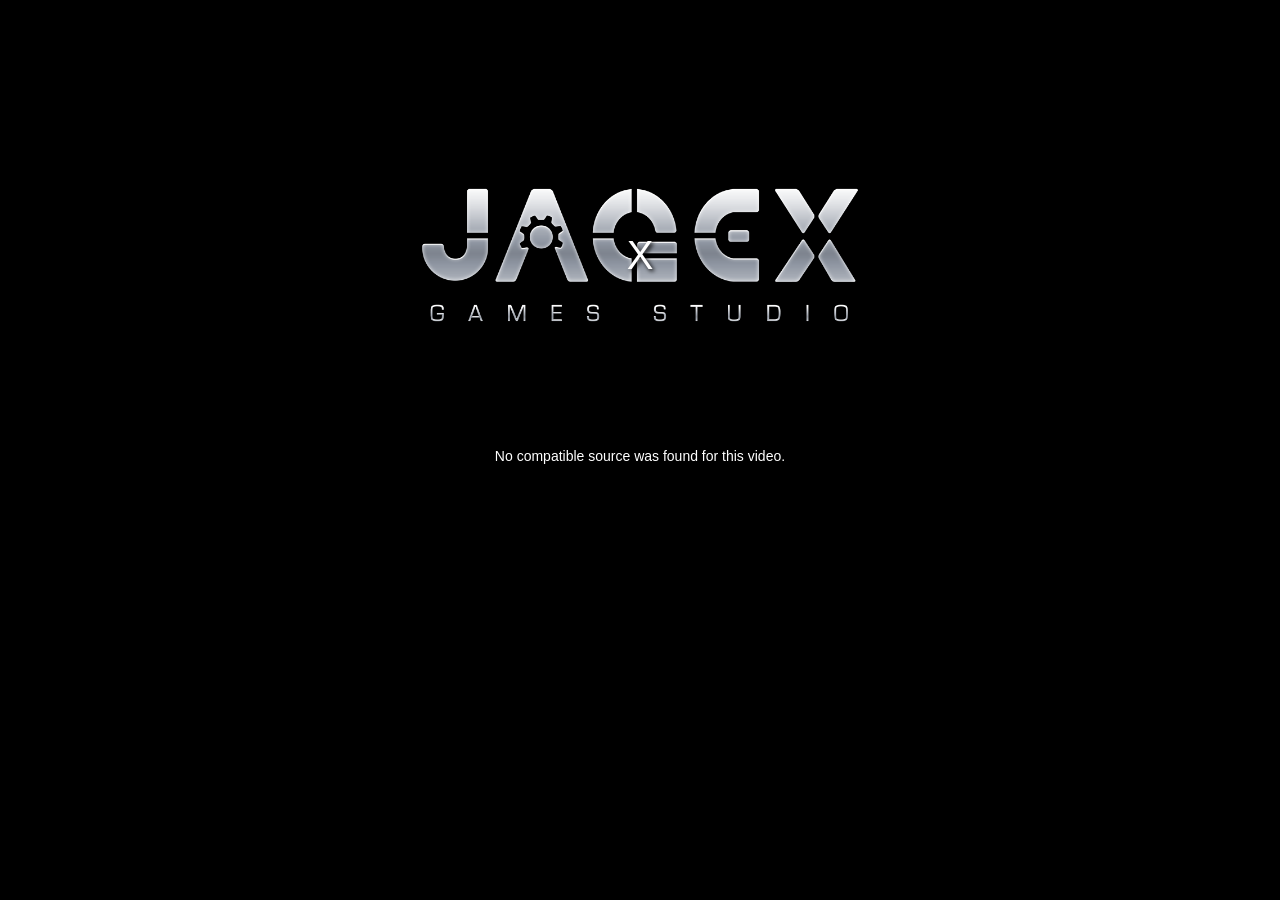
==== index.html @ eddcbbda "Initial commit" ====
<!DOCTYPE html>
<html>
<head>
  <title>Streaming Server | Jagex Ltd.</title>

  <style>
  #instructions { max-width: 780px; text-align: left; margin: 30px auto; }
  #instructions textarea { width: 100%; height: 100px; }
  
  /* Show the controls (hidden at the start by default) */
  .video-js .vjs-control-bar { 
    display: -webkit-box;
    display: -webkit-flex;
    display: -ms-flexbox;
    display: flex;
  }

  /* Make the demo a little prettier */
  body {
    margin-top: 20px;
    text-align: center; 
    color: #aaa;
    font-family: "Helvetica Neue", Helvetica, Arial, sans-serif;
    background: #000;
  }

  a, a:hover, a:visited { color: #76DAFF; }
  </style>

  <link href="video-js.css" rel="stylesheet" type="text/css">
  <link href="player.css" rel="stylesheet" type="text/css">
  <script src="video.js"></script>

  <script>
    videojs.options.flash.swf = "video-js.swf";
    function changeVideo(value){
	if(value == "recorded") { 
      		myPlayer.src = ({"type":"rtmp/mp4", "src":"rtmp://192.168.1.72/vod/test-1445083022.mp4"});
	}
	else {
		myPlayer.src = ({"type":"rtmp/flv", "src":"rtmp://192.168.1.72/exec/test"});
	}
    }
  </script>


</head>
<body>
<div id="instructions">
  <video id="myPlayer" class="video-js vjs-default-skin" 
	poster="jagex.png"
	controls preload="none" width="780" height="450"
        data-setup='{ "aspectRatio":"780:450" }'>
    	<!--<source src="rtmp://172.16.185.150/live/test" type='rtmp/flv' />-->
	<source src="rtmp://172.16.185.150/vod/test-1445083022.mp4" type='rtmp/mp4' />
    <p class="vjs-no-js">To view this video please enable JavaScript, and consider upgrading to a web browser that <a href="http://videojs.com/html5-video-support/" target="_blank">supports HTML5 video</a></p>
  </video>
</div>

<!-- <select onchange="changeVideo(this.value)">
  <option value="recorded">Recorded</option>
  <option value="live">Live</option>
</select> -->

</body>
</html>
---- video-js.css ----
.video-js .vjs-big-play-button:before, .video-js .vjs-control:before {
  position: absolute;
  top: 0;
  left: 0;
  width: 100%;
  height: 100%;
  text-align: center; }

@font-face {
  font-family: VideoJS;
  src: url('../font/1.3.0/VideoJS.eot?') format('eot'); }

@font-face {
  font-family: VideoJS;
  src: url([data-uri]) format('woff'), url([data-uri]) format('truetype');
  font-weight: normal;
  font-style: normal; }

.vjs-icon-play, .video-js .vjs-big-play-button, .video-js .vjs-play-control {
  font-family: VideoJS;
  font-weight: normal;
  font-style: normal; }
  .vjs-icon-play:before, .video-js .vjs-big-play-button:before, .video-js .vjs-play-control:before {
    content: '\f101'; }

.vjs-icon-play-circle {
  font-family: VideoJS;
  font-weight: normal;
  font-style: normal; }
  .vjs-icon-play-circle:before {
    content: '\f102'; }

.vjs-icon-pause, .video-js .vjs-play-control.vjs-playing {
  font-family: VideoJS;
  font-weight: normal;
  font-style: normal; }
  .vjs-icon-pause:before, .video-js .vjs-play-control.vjs-playing:before {
    content: '\f103'; }

.vjs-icon-volume-mute, .video-js .vjs-mute-control.vjs-vol-0, .video-js .vjs-volume-menu-button.vjs-vol-0 {
  font-family: VideoJS;
  font-weight: normal;
  font-style: normal; }
  .vjs-icon-volume-mute:before, .video-js .vjs-mute-control.vjs-vol-0:before, .video-js .vjs-volume-menu-button.vjs-vol-0:before {
    content: '\f104'; }

.vjs-icon-volume-low, .video-js .vjs-mute-control.vjs-vol-1, .video-js .vjs-volume-menu-button.vjs-vol-1 {
  font-family: VideoJS;
  font-weight: normal;
  font-style: normal; }
  .vjs-icon-volume-low:before, .video-js .vjs-mute-control.vjs-vol-1:before, .video-js .vjs-volume-menu-button.vjs-vol-1:before {
    content: '\f105'; }

.vjs-icon-volume-mid, .video-js .vjs-mute-control.vjs-vol-2, .video-js .vjs-volume-menu-button.vjs-vol-2 {
  font-family: VideoJS;
  font-weight: normal;
  font-style: normal; }
  .vjs-icon-volume-mid:before, .video-js .vjs-mute-control.vjs-vol-2:before, .video-js .vjs-volume-menu-button.vjs-vol-2:before {
    content: '\f106'; }

.vjs-icon-volume-high, .video-js .vjs-mute-control, .video-js .vjs-volume-menu-button {
  font-family: VideoJS;
  font-weight: normal;
  font-style: normal; }
  .vjs-icon-volume-high:before, .video-js .vjs-mute-control:before, .video-js .vjs-volume-menu-button:before {
    content: '\f107'; }

.vjs-icon-fullscreen-enter, .video-js .vjs-fullscreen-control {
  font-family: VideoJS;
  font-weight: normal;
  font-style: normal; }
  .vjs-icon-fullscreen-enter:before, .video-js .vjs-fullscreen-control:before {
    content: '\f108'; }

.vjs-icon-fullscreen-exit, .video-js.vjs-fullscreen .vjs-fullscreen-control {
  font-family: VideoJS;
  font-weight: normal;
  font-style: normal; }
  .vjs-icon-fullscreen-exit:before, .video-js.vjs-fullscreen .vjs-fullscreen-control:before {
    content: '\f109'; }

.vjs-icon-square {
  font-family: VideoJS;
  font-weight: normal;
  font-style: normal; }
  .vjs-icon-square:before {
    content: '\f10a'; }

.vjs-icon-spinner {
  font-family: VideoJS;
  font-weight: normal;
  font-style: normal; }
  .vjs-icon-spinner:before {
    content: '\f10b'; }

.vjs-icon-subtitles, .video-js .vjs-subtitles-button {
  font-family: VideoJS;
  font-weight: normal;
  font-style: normal; }
  .vjs-icon-subtitles:before, .video-js .vjs-subtitles-button:before {
    content: '\f10c'; }

.vjs-icon-captions, .video-js .vjs-captions-button {
  font-family: VideoJS;
  font-weight: normal;
  font-style: normal; }
  .vjs-icon-captions:before, .video-js .vjs-captions-button:before {
    content: '\f10d'; }

.vjs-icon-chapters, .video-js .vjs-chapters-button {
  font-family: VideoJS;
  font-weight: normal;
  font-style: normal; }
  .vjs-icon-chapters:before, .video-js .vjs-chapters-button:before {
    content: '\f10e'; }

.vjs-icon-share {
  font-family: VideoJS;
  font-weight: normal;
  font-style: normal; }
  .vjs-icon-share:before {
    content: '\f10f'; }

.vjs-icon-cog {
  font-family: VideoJS;
  font-weight: normal;
  font-style: normal; }
  .vjs-icon-cog:before {
    content: '\f110'; }

.vjs-icon-circle, .video-js .vjs-mouse-display, .video-js .vjs-play-progress, .video-js .vjs-volume-level {
  font-family: VideoJS;
  font-weight: normal;
  font-style: normal; }
  .vjs-icon-circle:before, .video-js .vjs-mouse-display:before, .video-js .vjs-play-progress:before, .video-js .vjs-volume-level:before {
    content: '\f111'; }

.vjs-icon-circle-outline {
  font-family: VideoJS;
  font-weight: normal;
  font-style: normal; }
  .vjs-icon-circle-outline:before {
    content: '\f112'; }

.vjs-icon-circle-inner-circle {
  font-family: VideoJS;
  font-weight: normal;
  font-style: normal; }
  .vjs-icon-circle-inner-circle:before {
    content: '\f113'; }

.vjs-icon-audio-description {
  font-family: VideoJS;
  font-weight: normal;
  font-style: normal; }
  .vjs-icon-audio-description:before {
    content: '\f114'; }

.video-js {
  /* display:inline-block would be closer to the video el's display:inline
   * but it results in flash reloading when going into fullscreen [#2205]
   */
  display: block;
  /* Make video.js videos align top when next to video elements */
  vertical-align: top;
  box-sizing: border-box;
  color: #fff;
  background-color: #000;
  position: relative;
  padding: 0;
  /* Start with 10px for base font size so other dimensions can be em based and
  easily calculable. */
  font-size: 10px;
  line-height: 1;
  /* Provide some basic defaults for fonts */
  font-weight: normal;
  font-style: normal;
  /* Avoiding helvetica: issue #376 */
  font-family: Arial, Helvetica, sans-serif;
  -webkit-user-select: none;
  -moz-user-select: none;
  -ms-user-select: none;
  user-select: none;
  /* Fix for Firefox 9 fullscreen (only if it is enabled). Not needed when
  checking fullScreenEnabled. */ }
  .video-js:-moz-full-screen {
    position: absolute; }
  .video-js:-webkit-full-screen {
    width: 100% !important;
    height: 100% !important; }

/* All elements inherit border-box sizing */
.video-js *, .video-js *:before, .video-js *:after {
  box-sizing: inherit; }

/* List style reset */
.video-js ul {
  font-family: inherit;
  font-size: inherit;
  line-height: inherit;
  list-style-position: outside;
  /* Important to specify each */
  margin-left: 0;
  margin-right: 0;
  margin-top: 0;
  margin-bottom: 0; }

/* Fill the width of the containing element and use padding to create the
   desired aspect ratio. Default to 16x9 unless another ratio is given. */
/* Not including a default AR in vjs-fluid because it would override
   the user set AR injected into the header. */
.video-js.vjs-fluid, .video-js.vjs-16-9, .video-js.vjs-4-3 {
  width: 100%;
  max-width: 100%;
  height: 0; }

.video-js.vjs-16-9 {
  padding-top: 56.25%; }

.video-js.vjs-4-3 {
  padding-top: 75%; }

.video-js.vjs-fill {
  width: 100%;
  height: 100%; }

/* Playback technology elements expand to the width/height of the containing div
<video> or <object> */
.video-js .vjs-tech {
  position: absolute;
  top: 0;
  left: 0;
  width: 100%;
  height: 100%; }

/* Fullscreen Styles */
body.vjs-full-window {
  padding: 0;
  margin: 0;
  height: 100%;
  /* Fix for IE6 full-window. http://www.cssplay.co.uk/layouts/fixed.html */
  overflow-y: auto; }

.vjs-full-window .video-js.vjs-fullscreen {
  position: fixed;
  overflow: hidden;
  z-index: 1000;
  left: 0;
  top: 0;
  bottom: 0;
  right: 0; }

.video-js.vjs-fullscreen {
  width: 100% !important;
  height: 100% !important;
  /* Undo any aspect ratio padding for fluid layouts */
  padding-top: 0 !important; }

.video-js.vjs-fullscreen.vjs-user-inactive {
  cursor: none; }

/* Hide disabled or unsupported controls. */
.vjs-hidden {
  display: none !important; }

.vjs-lock-showing {
  display: block !important;
  opacity: 1;
  visibility: visible; }

/*  In IE8 w/ no JavaScript (no HTML5 shim), the video tag doesn't register.
The .video-js classname on the video tag also isn't considered.
This optional paragraph inside the video tag can provide a message to users
about what's required to play video. */
.vjs-no-js {
  padding: 20px;
  color: #fff;
  background-color: #000;
  font-size: 18px;
  font-family: Arial, Helvetica, sans-serif;
  text-align: center;
  width: 300px;
  height: 150px;
  margin: 0px auto; }

.vjs-no-js a, .vjs-no-js a:visited {
  color: #66A8CC; }

.video-js .vjs-big-play-button {
  font-size: 3em;
  line-height: 1.5em;
  height: 1.5em;
  width: 3em;
  display: block;
  z-index: 2;
  position: absolute;
  top: 10px;
  left: 10px;
  padding: 0;
  cursor: pointer;
  opacity: 1;
  border: 0.06666em solid #fff;
  /* Need a slightly gray bg so it can be seen on black backgrounds */
  background-color: #2B333F;
  background-color: rgba(43, 51, 63, 0.7);
  -webkit-border-radius: 0.3em;
  -moz-border-radius: 0.3em;
  border-radius: 0.3em;
  -webkit-transition: all 0.4s;
  -moz-transition: all 0.4s;
  -o-transition: all 0.4s;
  transition: all 0.4s; }

.vjs-big-play-centered .vjs-big-play-button {
  top: 50%;
  left: 50%;
  margin-top: -0.75em;
  margin-left: -1.5em; }

.video-js:hover .vjs-big-play-button, .video-js .vjs-big-play-button:focus {
  outline: 0;
  border-color: #fff;
  background-color: #73859f;
  background-color: rgba(115, 133, 159, 0.5);
  -webkit-transition: all 0s;
  -moz-transition: all 0s;
  -o-transition: all 0s;
  transition: all 0s; }

.vjs-controls-disabled .vjs-big-play-button, .vjs-has-started .vjs-big-play-button, .vjs-using-native-controls .vjs-big-play-button, .vjs-error .vjs-big-play-button {
  display: none; }

.video-js button {
  background: none;
  border: none;
  color: inherit;
  display: inline-block;
  overflow: visible;
  font-size: inherit;
  line-height: inherit;
  text-transform: none;
  text-decoration: none;
  transition: none;
  -webkit-appearance: none;
  -moz-appearance: none;
  appearance: none; }

.vjs-menu-button {
  cursor: pointer; }

.vjs-menu .vjs-menu-content {
  display: block;
  padding: 0;
  margin: 0;
  overflow: auto; }

/* prevent menus from opening while scrubbing (FF, IE) */
.vjs-scrubbing .vjs-menu-button:hover .vjs-menu {
  display: none; }

.vjs-menu li {
  list-style: none;
  margin: 0;
  padding: 0.2em 0;
  line-height: 1.4em;
  font-size: 1.2em;
  text-align: center;
  text-transform: lowercase; }

.vjs-menu li:focus, .vjs-menu li:hover {
  outline: 0;
  background-color: #73859f;
  background-color: rgba(115, 133, 159, 0.5); }

.vjs-menu li.vjs-selected, .vjs-menu li.vjs-selected:focus, .vjs-menu li.vjs-selected:hover {
  background-color: #fff;
  color: #2B333F; }

.vjs-menu li.vjs-menu-title {
  text-align: center;
  text-transform: uppercase;
  font-size: 1em;
  line-height: 2em;
  padding: 0;
  margin: 0 0 0.3em 0;
  font-weight: bold;
  cursor: default; }

.vjs-menu-button-popup .vjs-menu {
  display: none;
  position: absolute;
  bottom: 0;
  width: 10em;
  left: -3em;
  /* (Width of vjs-menu - width of button) / 2 */
  height: 0em;
  margin-bottom: 1.5em;
  border-top-color: rgba(43, 51, 63, 0.7);
  /* Same as ul background */ }

/* Button Pop-up Menu */
.vjs-menu-button-popup .vjs-menu ul {
  background-color: #2B333F;
  background-color: rgba(43, 51, 63, 0.7);
  position: absolute;
  width: 100%;
  bottom: 1.5em;
  /* Same bottom as vjs-menu border-top */
  max-height: 15em; }

.vjs-menu-button-popup:hover .vjs-menu, .vjs-menu-button-popup .vjs-menu.vjs-lock-showing {
  display: block; }

.video-js .vjs-menu-button-inline {
  -webkit-transition: all 0.4s;
  -moz-transition: all 0.4s;
  -o-transition: all 0.4s;
  transition: all 0.4s;
  overflow: hidden; }

.video-js .vjs-menu-button-inline:before {
  width: 2.222222222em; }

.video-js .vjs-menu-button-inline:hover, .video-js .vjs-menu-button-inline:focus, .video-js .vjs-menu-button-inline.vjs-slider-active, .video-js.vjs-no-flex .vjs-menu-button-inline {
  width: 12em; }

.video-js .vjs-menu-button-inline.vjs-slider-active {
  -webkit-transition: none;
  -moz-transition: none;
  -o-transition: none;
  transition: none; }

.vjs-menu-button-inline .vjs-menu {
  opacity: 0;
  height: 100%;
  width: auto;
  position: absolute;
  left: 2.2222222em;
  top: 0;
  padding: 0;
  margin: 0;
  -webkit-transition: all 0.4s;
  -moz-transition: all 0.4s;
  -o-transition: all 0.4s;
  transition: all 0.4s; }

.vjs-menu-button-inline:hover .vjs-menu, .vjs-menu-button-inline:focus .vjs-menu, .vjs-menu-button-inline.vjs-slider-active .vjs-menu {
  display: block;
  opacity: 1; }

.vjs-no-flex .vjs-menu-button-inline .vjs-menu {
  display: block;
  opacity: 1;
  position: relative;
  width: auto; }

.vjs-no-flex .vjs-menu-button-inline:hover .vjs-menu, .vjs-no-flex .vjs-menu-button-inline:focus .vjs-menu, .vjs-no-flex .vjs-menu-button-inline.vjs-slider-active .vjs-menu {
  width: auto; }

.vjs-menu-button-inline .vjs-menu-content {
  width: auto;
  height: 100%;
  margin: 0;
  overflow: hidden; }

.video-js .vjs-control-bar {
  display: none;
  width: 100%;
  position: absolute;
  bottom: 0;
  left: 0;
  right: 0;
  height: 3em;
  background-color: #2B333F;
  background-color: rgba(43, 51, 63, 0.7); }

.vjs-has-started .vjs-control-bar {
  display: -webkit-box;
  display: -webkit-flex;
  display: -ms-flexbox;
  display: flex;
  visibility: visible;
  opacity: 1;
  -webkit-transition: visibility 0.1s, opacity 0.1s;
  -moz-transition: visibility 0.1s, opacity 0.1s;
  -o-transition: visibility 0.1s, opacity 0.1s;
  transition: visibility 0.1s, opacity 0.1s; }

.vjs-has-started.vjs-user-inactive.vjs-playing .vjs-control-bar {
  visibility: hidden;
  opacity: 0;
  -webkit-transition: visibility 1s, opacity 1s;
  -moz-transition: visibility 1s, opacity 1s;
  -o-transition: visibility 1s, opacity 1s;
  transition: visibility 1s, opacity 1s; }

.vjs-controls-disabled .vjs-control-bar, .vjs-using-native-controls .vjs-control-bar, .vjs-error .vjs-control-bar {
  /* !important is ok in this context. */
  display: none !important; }

.vjs-audio.vjs-has-started.vjs-user-inactive.vjs-playing .vjs-control-bar {
  opacity: 1;
  visibility: visible; }

/* IE8 is flakey with fonts, and you have to change the actual content to force
fonts to show/hide properly.
- "\9" IE8 hack didn't work for this
- Found in XP IE8 from http://modern.ie. Does not show up in "IE8 mode" in IE9
*/
@media \0screen {
  .vjs-user-inactive.vjs-playing .vjs-control-bar :before {
    content: ""; } }

/* IE 8 + 9 Support */
.vjs-has-started.vjs-no-flex .vjs-control-bar {
  display: table; }

.video-js .vjs-control {
  outline: none;
  position: relative;
  text-align: center;
  margin: 0;
  padding: 0;
  height: 100%;
  width: 4em;
  -webkit-box-flex: none;
  -moz-box-flex: none;
  -webkit-flex: none;
  -ms-flex: none;
  flex: none; }
  .video-js .vjs-control:before {
    font-size: 1.8em;
    line-height: 1.67; }

/* Replacement for focus outline */
.video-js .vjs-control:focus:before, .video-js .vjs-control:hover:before, .video-js .vjs-control:focus {
  text-shadow: 0em 0em 1em white; }

/* Hide control text visually, but have it available for screenreaders */
.video-js .vjs-control-text {
  border: 0;
  clip: rect(0 0 0 0);
  height: 1px;
  margin: -1px;
  overflow: hidden;
  padding: 0;
  position: absolute;
  width: 1px; }

/* IE 8 + 9 Support */
.vjs-no-flex .vjs-control {
  display: table-cell;
  vertical-align: middle; }

.video-js .vjs-custom-control-spacer {
  display: none; }

/**
 * Let's talk pixel math!
 * Start with a base font size of 10px (assuming that hasn't changed)
 * No Hover:
 * - Progress holder is 3px
 * - Progress handle is 9px
 * - Progress handle is pulled up 3px to center it.
 *
 * Hover:
 * - Progress holder becomes 5px
 * - Progress handle becomes 15px
 * - Progress handle is pulled up 5px to center it
 */
.video-js .vjs-progress-control {
  -webkit-box-flex: auto;
  -moz-box-flex: auto;
  -webkit-flex: auto;
  -ms-flex: auto;
  flex: auto;
  display: -webkit-box;
  display: -webkit-flex;
  display: -ms-flexbox;
  display: flex;
  -webkit-box-align: center;
  -webkit-align-items: center;
  -ms-flex-align: center;
  align-items: center; }

.vjs-live .vjs-progress-control {
  display: none; }

/* Box containing play and load progresses. Also acts as seek scrubber. */
.video-js .vjs-progress-holder {
  -webkit-box-flex: auto;
  -moz-box-flex: auto;
  -webkit-flex: auto;
  -ms-flex: auto;
  flex: auto;
  -webkit-transition: all 0.2s;
  -moz-transition: all 0.2s;
  -o-transition: all 0.2s;
  transition: all 0.2s;
  height: 0.3em; }

/* We need an increased hit area on hover */
.video-js .vjs-progress-control:hover .vjs-progress-holder {
  font-size: 1.6666666667em; }

/* Also show the current time tooltip */
.video-js .vjs-progress-control:hover .vjs-mouse-display:after, .video-js .vjs-progress-control:hover .vjs-play-progress:after {
  display: block;
  /* If we let the font size grow as much as everything else, the current time tooltip ends up
     ginormous. If you'd like to enable the current time tooltip all the time, this should be disabled
     to avoid a weird hitch when you roll off the hover. */
  font-size: 0.6em; }

/* Progress Bars */
.video-js .vjs-progress-holder .vjs-play-progress, .video-js .vjs-progress-holder .vjs-load-progress, .video-js .vjs-progress-holder .vjs-load-progress div {
  position: absolute;
  display: block;
  height: 0.3em;
  margin: 0;
  padding: 0;
  /* updated by javascript during playback */
  width: 0;
  /* Needed for IE6 */
  left: 0;
  top: 0; }

.video-js .vjs-mouse-display:before {
  display: none; }

.video-js .vjs-play-progress {
  background-color: #fff; }
  .video-js .vjs-play-progress:before {
    position: absolute;
    top: -0.3333333333em;
    right: -0.5em;
    font-size: 0.9em; }

.video-js .vjs-mouse-display:after, .video-js .vjs-play-progress:after {
  /* By default this is hidden and only shown when hovering over the progress control */
  display: none;
  position: absolute;
  top: -2.4em;
  right: -1.5em;
  font-size: 0.9em;
  color: #000;
  content: attr(data-current-time);
  padding: 0.2em 0.5em;
  background-color: #fff;
  background-color: rgba(255, 255, 255, 0.8);
  -webkit-border-radius: 0.3em;
  -moz-border-radius: 0.3em;
  border-radius: 0.3em; }

.video-js .vjs-play-progress:before, .video-js .vjs-play-progress:after {
  z-index: 1; }

.video-js .vjs-load-progress {
  /* For IE8 we'll lighten the color */
  background: ligthen(#73859f, 25%);
  /* Otherwise we'll rely on stacked opacities */
  background: rgba(115, 133, 159, 0.5); }

/* there are child elements of the load progress bar that represent the
specific time ranges that have been buffered */
.video-js .vjs-load-progress div {
  /* For IE8 we'll lighten the color */
  background: ligthen(#73859f, 50%);
  /* Otherwise we'll rely on stacked opacities */
  background: rgba(115, 133, 159, 0.75); }

.video-js.vjs-no-flex .vjs-progress-control {
  width: auto; }

.video-js .vjs-progress-control .vjs-mouse-display {
  display: none;
  position: absolute;
  width: 1px;
  height: 100%;
  background-color: #000;
  z-index: 1; }

.vjs-no-flex .vjs-progress-control .vjs-mouse-display {
  z-index: 0; }

.video-js .vjs-progress-control:hover .vjs-mouse-display {
  display: block; }

.video-js.vjs-user-inactive .vjs-progress-control .vjs-mouse-display, .video-js.vjs-user-inactive .vjs-progress-control .vjs-mouse-display:after {
  visibility: hidden;
  opacity: 0;
  -webkit-transition: visibility 1s, opacity 1s;
  -moz-transition: visibility 1s, opacity 1s;
  -o-transition: visibility 1s, opacity 1s;
  transition: visibility 1s, opacity 1s; }

.video-js.vjs-user-inactive.vjs-no-flex .vjs-progress-control .vjs-mouse-display, .video-js.vjs-user-inactive.vjs-no-flex .vjs-progress-control .vjs-mouse-display:after {
  display: none; }

.video-js .vjs-progress-control .vjs-mouse-display:after {
  color: #fff;
  background-color: #000;
  background-color: rgba(0, 0, 0, 0.8); }

.video-js .vjs-slider {
  outline: 0;
  position: relative;
  cursor: pointer;
  padding: 0;
  margin: 0 0.45em 0 0.45em;
  background-color: #73859f;
  background-color: rgba(115, 133, 159, 0.5); }

.video-js .vjs-slider:focus {
  text-shadow: 0em 0em 1em white;
  -webkit-box-shadow: 0 0 1em #fff;
  -moz-box-shadow: 0 0 1em #fff;
  box-shadow: 0 0 1em #fff; }

.video-js .vjs-mute-control, .video-js .vjs-volume-menu-button {
  cursor: pointer;
  -webkit-box-flex: none;
  -moz-box-flex: none;
  -webkit-flex: none;
  -ms-flex: none;
  flex: none; }

.video-js .vjs-volume-control {
  width: 5em;
  -webkit-box-flex: none;
  -moz-box-flex: none;
  -webkit-flex: none;
  -ms-flex: none;
  flex: none;
  display: -webkit-box;
  display: -webkit-flex;
  display: -ms-flexbox;
  display: flex;
  -webkit-box-align: center;
  -webkit-align-items: center;
  -ms-flex-align: center;
  align-items: center; }

.video-js .vjs-volume-bar {
  margin: 1.35em; }

.vjs-volume-bar.vjs-slider-horizontal {
  width: 5em;
  height: 0.3em; }

.vjs-volume-bar.vjs-slider-vertical {
  width: 0.3em;
  height: 5em; }

.video-js .vjs-volume-level {
  position: absolute;
  bottom: 0;
  left: 0;
  background-color: #fff; }
  .video-js .vjs-volume-level:before {
    position: absolute;
    font-size: 0.9em; }

.vjs-slider-vertical .vjs-volume-level {
  width: 0.3em; }
  .vjs-slider-vertical .vjs-volume-level:before {
    top: -0.5em;
    left: -0.3em; }

.vjs-slider-horizontal .vjs-volume-level {
  height: 0.3em; }
  .vjs-slider-horizontal .vjs-volume-level:before {
    top: -0.3em;
    right: -0.5em; }

/* Assumes volume starts at 1.0. */
.vjs-volume-bar.vjs-slider-vertical .vjs-volume-level {
  height: 100%; }

.vjs-volume-bar.vjs-slider-horizontal .vjs-volume-level {
  width: 100%; }

/* The volume menu button is like menu buttons (captions/subtitles) but works
a little differently. It needs to be possible to tab to the volume slider
without hitting space bar on the menu button. To do this we're not using
display:none to hide the slider menu by default, and instead setting the
width and height to zero. */
.vjs-menu-button-popup.vjs-volume-menu-button .vjs-menu {
  display: block;
  width: 0;
  height: 0;
  border-top-color: transparent; }

.vjs-menu-button-popup.vjs-volume-menu-button-vertical .vjs-menu {
  left: 0.5em; }

.vjs-menu-button-popup.vjs-volume-menu-button-horizontal .vjs-menu {
  left: -2em; }

.vjs-menu-button-popup.vjs-volume-menu-button .vjs-menu-content {
  height: 0;
  width: 0;
  overflow-x: hidden;
  overflow-y: hidden; }

.vjs-volume-menu-button-vertical:hover .vjs-menu-content, .vjs-volume-menu-button-vertical .vjs-lock-showing .vjs-menu-content {
  height: 8em;
  width: 2.9em; }

.vjs-volume-menu-button-horizontal:hover .vjs-menu-content, .vjs-volume-menu-button-horizontal .vjs-lock-showing .vjs-menu-content {
  height: 2.9em;
  width: 8em; }

.vjs-volume-menu-button.vjs-menu-button-inline .vjs-menu-content {
  /* An inline volume should never have a menu background color.
     This protects it from external changes to background colors. */
  background-color: transparent !important; }

.vjs-poster {
  display: inline-block;
  vertical-align: middle;
  background-repeat: no-repeat;
  background-position: 50% 50%;
  background-size: contain;
  cursor: pointer;
  margin: 0;
  padding: 0;
  position: absolute;
  top: 0;
  right: 0;
  bottom: 0;
  left: 0;
  height: 100%; }

/* Used for IE8 fallback */
.vjs-poster img {
  display: block;
  vertical-align: middle;
  margin: 0 auto;
  max-height: 100%;
  padding: 0;
  width: 100%; }

/* Hide the poster after the video has started playing */
.vjs-has-started .vjs-poster {
  display: none; }

/* Don't hide the poster if we're playing audio */
.vjs-audio.vjs-has-started .vjs-poster {
  display: block; }

/* Hide the poster when controls are disabled because it's clickable
and the native poster can take over */
.vjs-controls-disabled .vjs-poster {
  display: none; }

/* Hide the poster when native controls are used otherwise it covers them */
.vjs-using-native-controls .vjs-poster {
  display: none; }

.video-js .vjs-live-control {
  display: -webkit-box;
  display: -webkit-flex;
  display: -ms-flexbox;
  display: flex;
  -webkit-box-align: flex-start;
  -webkit-align-items: flex-start;
  -ms-flex-align: flex-start;
  align-items: flex-start;
  -webkit-box-flex: auto;
  -moz-box-flex: auto;
  -webkit-flex: auto;
  -ms-flex: auto;
  flex: auto;
  font-size: 1em;
  line-height: 3em; }

.vjs-no-flex .vjs-live-control {
  display: table-cell;
  width: auto;
  text-align: left; }

.video-js .vjs-time-control {
  -webkit-box-flex: none;
  -moz-box-flex: none;
  -webkit-flex: none;
  -ms-flex: none;
  flex: none;
  font-size: 1em;
  line-height: 3em; }

.vjs-live .vjs-time-control {
  display: none; }

/* We need the extra specificity that referencing .vjs-no-flex provides. */
.video-js .vjs-current-time, .vjs-no-flex .vjs-current-time {
  display: none; }

.video-js .vjs-duration, .vjs-no-flex .vjs-duration {
  display: none; }

.vjs-time-divider {
  display: none;
  line-height: 3em; }

.vjs-live .vjs-time-divider {
  display: none; }

.video-js .vjs-play-control {
  cursor: pointer;
  -webkit-box-flex: none;
  -moz-box-flex: none;
  -webkit-flex: none;
  -ms-flex: none;
  flex: none; }

.vjs-text-track-display {
  position: absolute;
  bottom: 3em;
  left: 0;
  right: 0;
  top: 0;
  pointer-events: none; }

/* Move captions down when controls aren't being shown */
.video-js.vjs-user-inactive.vjs-playing .vjs-text-track-display {
  bottom: 1em; }

/* Individual tracks */
.video-js .vjs-text-track {
  font-size: 1.4em;
  text-align: center;
  margin-bottom: 0.1em;
  /* Transparent black background, or fallback to all black (oldIE) */
  background-color: #000;
  background-color: rgba(0, 0, 0, 0.5); }

.vjs-subtitles {
  color: #fff;
  /* Subtitles are white */ }

.vjs-captions {
  color: #fc6;
  /* Captions are yellow */ }

.vjs-tt-cue {
  display: block; }

.video-js .vjs-fullscreen-control {
  width: 3.8em;
  cursor: pointer;
  -webkit-box-flex: none;
  -moz-box-flex: none;
  -webkit-flex: none;
  -ms-flex: none;
  flex: none; }

/* Switch to the exit icon when the player is in fullscreen */
.vjs-playback-rate .vjs-playback-rate-value {
  font-size: 1.5em;
  line-height: 2;
  position: absolute;
  top: 0;
  left: 0;
  width: 100%;
  height: 100%;
  text-align: center; }

.vjs-playback-rate .vjs-menu {
  width: 4em;
  left: 0em; }

.vjs-error-display {
  display: none; }

.vjs-error .vjs-error-display {
  display: block;
  position: absolute;
  left: 0;
  top: 0;
  width: 100%;
  height: 100%; }

.vjs-error .vjs-error-display:before {
  content: 'X';
  font-family: Arial, Helvetica, sans-serif;
  font-size: 4em;
  color: #fff;
  /* In order to center the play icon vertically we need to set the line height
  to the same as the button height */
  line-height: 1;
  text-shadow: 0.05em 0.05em 0.1em #000;
  text-align: center;
  /* Needed for IE8 */
  vertical-align: middle;
  position: absolute;
  left: 0;
  top: 50%;
  margin-top: -0.5em;
  width: 100%; }

.vjs-error-display div {
  position: absolute;
  bottom: 1em;
  right: 0;
  left: 0;
  font-size: 1.4em;
  text-align: center;
  padding: 3px;
  background-color: #000;
  background-color: rgba(0, 0, 0, 0.5); }

.vjs-error-display a, .vjs-error-display a:visited {
  color: #66A8CC; }

.vjs-loading-spinner {
  display: none;
  position: absolute;
  top: 50%;
  left: 50%;
  margin: -25px 0 0 -25px;
  opacity: 0.85;
  /* Need to fix centered page layouts */
  text-align: left;
  border: 6px solid rgba(43, 51, 63, 0.7);
  box-sizing: border-box;
  background-clip: padding-box;
  width: 50px;
  height: 50px;
  border-radius: 25px; }

.vjs-seeking .vjs-loading-spinner, .vjs-waiting .vjs-loading-spinner {
  display: block; }

.vjs-loading-spinner:before, .vjs-loading-spinner:after {
  content: "";
  position: absolute;
  margin: -6px;
  box-sizing: inherit;
  width: inherit;
  height: inherit;
  border-radius: inherit;
  /* Keep 100% opacity so they don't show through each other */
  opacity: 1;
  border: inherit;
  border-color: transparent;
  border-top-color: white; }

/* only animate when showing because it can be processor heavy */
.vjs-seeking .vjs-loading-spinner:before, .vjs-seeking .vjs-loading-spinner:after, .vjs-waiting .vjs-loading-spinner:before, .vjs-waiting .vjs-loading-spinner:after {
  -webkit-animation: vjs-spinner-spin 1.1s cubic-bezier(0.6, 0.2, 0, 0.8) infinite, vjs-spinner-fade 1.1s linear infinite;
  animation: vjs-spinner-spin 1.1s cubic-bezier(0.6, 0.2, 0, 0.8) infinite, vjs-spinner-fade 1.1s linear infinite; }

.vjs-seeking .vjs-loading-spinner:before, .vjs-waiting .vjs-loading-spinner:before {
  border-top-color: white; }

.vjs-seeking .vjs-loading-spinner:after, .vjs-waiting .vjs-loading-spinner:after {
  border-top-color: white;
  -webkit-animation-delay: 0.44s;
  animation-delay: 0.44s; }

@keyframes vjs-spinner-spin {
  100% {
    transform: rotate(360deg); } }

@-webkit-keyframes vjs-spinner-spin {
  100% {
    -webkit-transform: rotate(360deg); } }

@keyframes vjs-spinner-fade {
  0% {
    border-top-color: #73859f; }

  20% {
    border-top-color: #73859f; }

  35% {
    border-top-color: white; }

  60% {
    border-top-color: #73859f; }

  100% {
    border-top-color: #73859f; } }

@-webkit-keyframes vjs-spinner-fade {
  0% {
    border-top-color: #73859f; }

  20% {
    border-top-color: #73859f; }

  35% {
    border-top-color: white; }

  60% {
    border-top-color: #73859f; }

  100% {
    border-top-color: #73859f; } }

.vjs-chapters-button .vjs-menu {
  left: -10em;
  /* (Width of vjs-menu - width of vjs-control) / 2 */
  width: 0; }

.vjs-chapters-button .vjs-menu ul {
  width: 24em; }

.video-js.vjs-layout-tiny:not(.vjs-fullscreen) .vjs-custom-control-spacer {
  -webkit-box-flex: auto;
  -moz-box-flex: auto;
  -webkit-flex: auto;
  -ms-flex: auto;
  flex: auto; }
.video-js.vjs-layout-tiny:not(.vjs-fullscreen).vjs-no-flex .vjs-custom-control-spacer {
  width: auto; }
.video-js.vjs-layout-tiny:not(.vjs-fullscreen) .vjs-current-time, .video-js.vjs-layout-tiny:not(.vjs-fullscreen) .vjs-captions-button, .video-js.vjs-layout-tiny:not(.vjs-fullscreen) .vjs-time-divider, .video-js.vjs-layout-tiny:not(.vjs-fullscreen) .vjs-progress-control, .video-js.vjs-layout-tiny:not(.vjs-fullscreen) .vjs-duration, .video-js.vjs-layout-tiny:not(.vjs-fullscreen) .vjs-remaining-time, .video-js.vjs-layout-tiny:not(.vjs-fullscreen) .vjs-playback-rate, .video-js.vjs-layout-tiny:not(.vjs-fullscreen) .vjs-mute-control, .video-js.vjs-layout-tiny:not(.vjs-fullscreen) .vjs-volume-control, .video-js.vjs-layout-tiny:not(.vjs-fullscreen) .vjs-chapters-button, .video-js.vjs-layout-tiny:not(.vjs-fullscreen) .vjs-captions-button, .video-js.vjs-layout-tiny:not(.vjs-fullscreen) .vjs-subtitles-button, .video-js.vjs-layout-tiny:not(.vjs-fullscreen) .vjs-volume-menu-button {
  display: none; }

.video-js.vjs-layout-x-small:not(.vjs-fullscreen) .vjs-current-time, .video-js.vjs-layout-x-small:not(.vjs-fullscreen) .vjs-captions-button, .video-js.vjs-layout-x-small:not(.vjs-fullscreen) .vjs-time-divider, .video-js.vjs-layout-x-small:not(.vjs-fullscreen) .vjs-duration, .video-js.vjs-layout-x-small:not(.vjs-fullscreen) .vjs-remaining-time, .video-js.vjs-layout-x-small:not(.vjs-fullscreen) .vjs-playback-rate, .video-js.vjs-layout-x-small:not(.vjs-fullscreen) .vjs-captions-button, .video-js.vjs-layout-x-small:not(.vjs-fullscreen) .vjs-mute-control, .video-js.vjs-layout-x-small:not(.vjs-fullscreen) .vjs-volume-control, .video-js.vjs-layout-x-small:not(.vjs-fullscreen) .vjs-chapters-button, .video-js.vjs-layout-x-small:not(.vjs-fullscreen) .vjs-subtitles-button, .video-js.vjs-layout-x-small:not(.vjs-fullscreen) .vjs-volume-button, .video-js.vjs-layout-x-small:not(.vjs-fullscreen) .vjs-fullscreen-control {
  display: none; }

.video-js.vjs-layout-small:not(.vjs-fullscreen) .vjs-current-time, .video-js.vjs-layout-small:not(.vjs-fullscreen) .vjs-captions-button, .video-js.vjs-layout-small:not(.vjs-fullscreen) .vjs-time-divider, .video-js.vjs-layout-small:not(.vjs-fullscreen) .vjs-duration, .video-js.vjs-layout-small:not(.vjs-fullscreen) .vjs-remaining-time, .video-js.vjs-layout-small:not(.vjs-fullscreen) .vjs-playback-rate, .video-js.vjs-layout-small:not(.vjs-fullscreen) .vjs-mute-control, .video-js.vjs-layout-small:not(.vjs-fullscreen) .vjs-volume-control, .video-js.vjs-layout-small:not(.vjs-fullscreen) .vjs-chapters-button, .video-js.vjs-layout-small:not(.vjs-fullscreen) .vjs-subtitles-button {
  display: none; }

.vjs-caption-settings {
  position: relative;
  top: 1em;
  background-color: #2B333F;
  background-color: rgba(43, 51, 63, 0.75);
  color: #fff;
  margin: 0 auto;
  padding: 0.5em;
  height: 15em;
  font-size: 12px;
  width: 40em; }

.vjs-caption-settings .vjs-tracksettings {
  top: 0;
  bottom: 2em;
  left: 0;
  right: 0;
  position: absolute;
  overflow: auto; }

.vjs-caption-settings .vjs-tracksettings-colors, .vjs-caption-settings .vjs-tracksettings-font {
  float: left; }

.vjs-caption-settings .vjs-tracksettings-colors:after, .vjs-caption-settings .vjs-tracksettings-font:after, .vjs-caption-settings .vjs-tracksettings-controls:after {
  clear: both; }

.vjs-caption-settings .vjs-tracksettings-controls {
  position: absolute;
  bottom: 1em;
  right: 1em; }

.vjs-caption-settings .vjs-tracksetting {
  margin: 5px;
  padding: 3px;
  min-height: 40px; }

.vjs-caption-settings .vjs-tracksetting label {
  display: block;
  width: 100px;
  margin-bottom: 5px; }

.vjs-caption-settings .vjs-tracksetting span {
  display: inline;
  margin-left: 5px; }

.vjs-caption-settings .vjs-tracksetting > div {
  margin-bottom: 5px;
  min-height: 20px; }

.vjs-caption-settings .vjs-tracksetting > div:last-child {
  margin-bottom: 0;
  padding-bottom: 0;
  min-height: 0; }

.vjs-caption-settings label > input {
  margin-right: 10px; }

.vjs-caption-settings input[type="button"] {
  width: 40px;
  height: 40px; }
---- player.css ----
.video-js {
  font-size: 10px;
  color: #fff;
}

.vjs-default-skin .vjs-big-play-button {
  font-size: 3em;
  line-height: 1.5em;
  height: 1.5em;
  width: 3em;
  /* 0.06666em = 2px default */
  border: 0.06666em solid #fff;
  /* 0.3em = 9px default */
  border-radius: 0.3em;
  /* Align top left. 0.5em = 15px default */
  left: 44%;
  top: 70%;
}

.video-js .vjs-control-bar,
.video-js .vjs-big-play-button,
.video-js .vjs-menu-button .vjs-menu-content {
  /* IE8 - has no alpha support */
  background-color: #000;
  /* Opacity: 1.0 = 100%, 0.0 = 0% */
  background-color: rgba(0, 0, 0, 0.7);
}

/* Slider - used for Volume bar and Progress bar */
.video-js .vjs-slider {
  background-color: #545454;
  background-color: rgba(84, 84, 84, 0.5);
}

/* The slider bar color is used for the progress bar and the volume bar
   (the first two can be removed after a fix that's coming) */
.video-js .vjs-volume-level,
.video-js .vjs-play-progress,
.video-js .vjs-slider-bar {
  background: #fff;
}

/* The main progress bar also has a bar that shows how much has been loaded. */
.video-js .vjs-load-progress {
  /* For IE8 we'll lighten the color */
  background: ligthen(#545454, 25%);
  /* Otherwise we'll rely on stacked opacities */
  background: rgba(84, 84, 84, 0.5);
}

/* The load progress bar also has internal divs that represent
   smaller disconnected loaded time ranges */
.video-js .vjs-load-progress div {
  /* For IE8 we'll lighten the color */
  background: ligthen(#545454, 50%);
  /* Otherwise we'll rely on stacked opacities */
  background: rgba(84, 84, 84, 0.75);
}
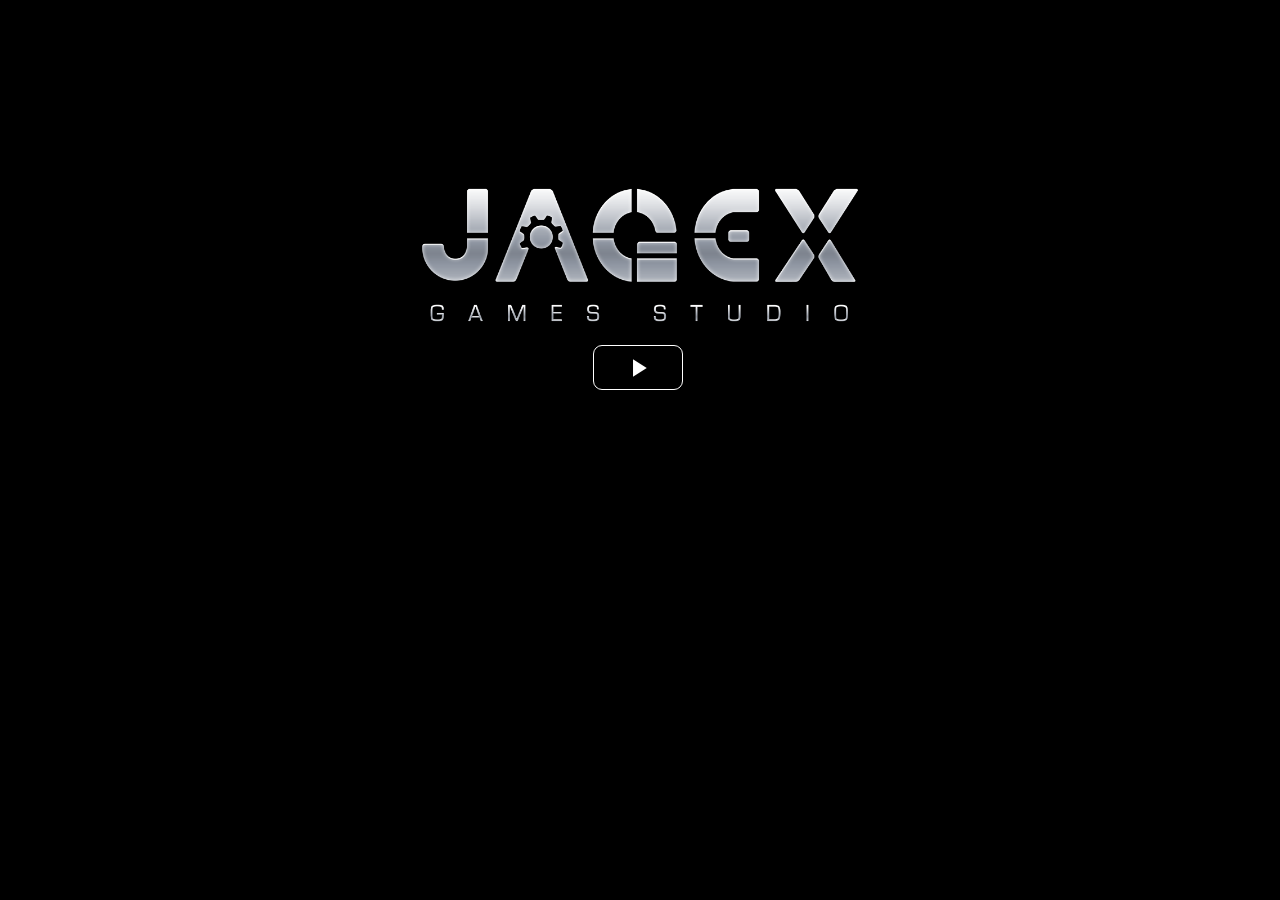
==== commit 70ef08d8: "removed unused drop down" ====
--- a/index.html
+++ b/index.html
@@ -33,14 +33,6 @@
 
   <script>
     videojs.options.flash.swf = "video-js.swf";
-    function changeVideo(value){
-	if(value == "recorded") { 
-      		myPlayer.src = ({"type":"rtmp/mp4", "src":"rtmp://192.168.1.72/vod/test-1445083022.mp4"});
-	}
-	else {
-		myPlayer.src = ({"type":"rtmp/flv", "src":"rtmp://192.168.1.72/exec/test"});
-	}
-    }
   </script>
 
 
@@ -57,10 +49,5 @@
   </video>
 </div>
 
-<!-- <select onchange="changeVideo(this.value)">
-  <option value="recorded">Recorded</option>
-  <option value="live">Live</option>
-</select> -->
-
 </body>
 </html>
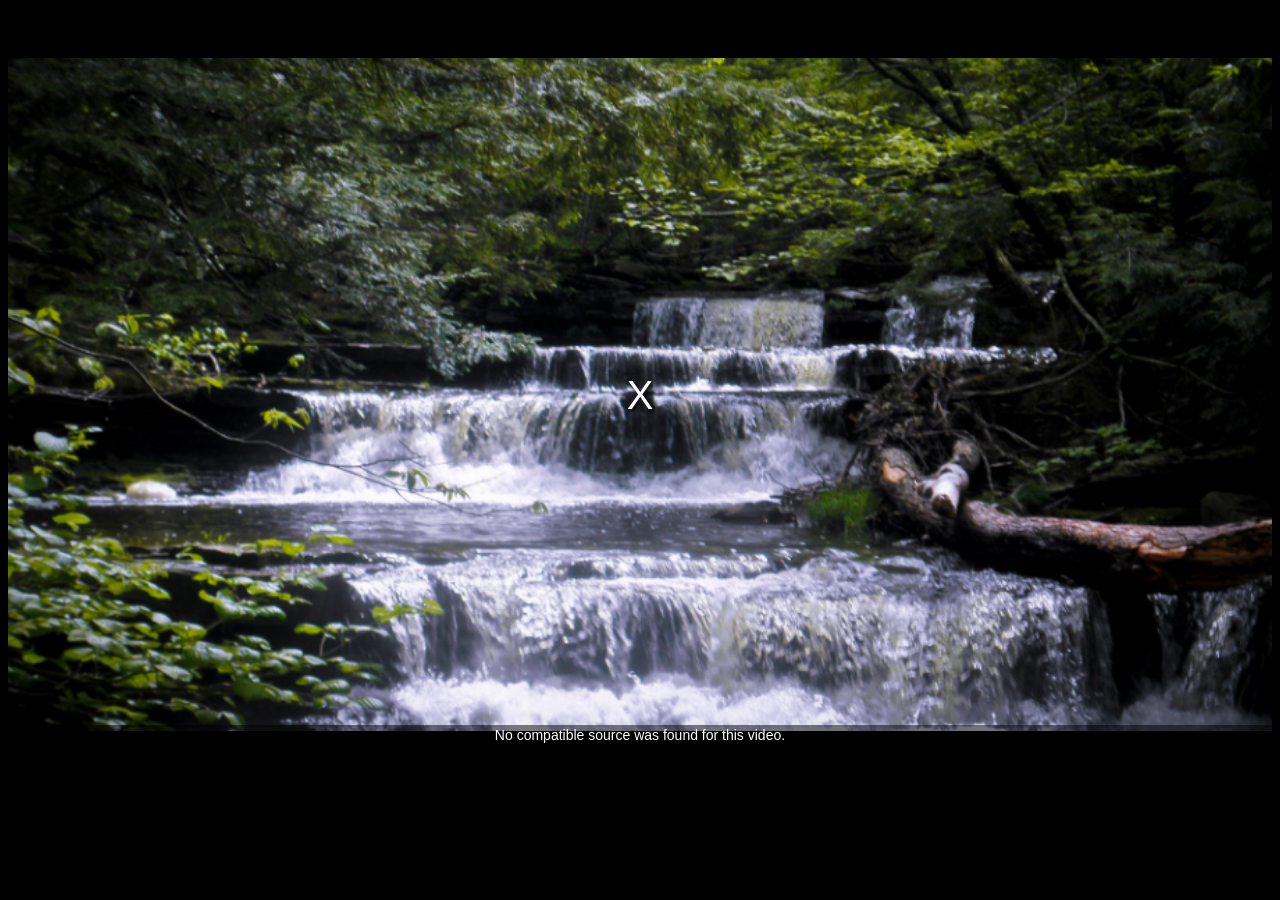
==== commit 76f1bc33: "Moved variables out into config (minor tweak to a js error)" ====
--- a/index.html
+++ b/index.html
@@ -1,14 +1,21 @@
 <!DOCTYPE html>
+<script>
+        var title           =       "Stream Site";
+        var rtmpPubAddr     =       "x.x.x.x/live";
+        var streamKey       =       "test";
+        var streamType      =       "rtmp/flv";
+        var picture         =       "stream.png";
+</script>
 <html>
 <head>
-  <title>Streaming Server | Jagex Ltd.</title>
+  <title>{#title#}</title>
 
   <style>
-  #instructions { max-width: 780px; text-align: left; margin: 30px auto; }
+  #instructions { max-width: 1280px; text-align: left; margin: 30px auto; }
   #instructions textarea { width: 100%; height: 100px; }
-  
+
   /* Show the controls (hidden at the start by default) */
-  .video-js .vjs-control-bar { 
+  .video-js .vjs-control-bar {
     display: -webkit-box;
     display: -webkit-flex;
     display: -ms-flexbox;
@@ -18,7 +25,7 @@
   /* Make the demo a little prettier */
   body {
     margin-top: 20px;
-    text-align: center; 
+    text-align: center;
     color: #aaa;
     font-family: "Helvetica Neue", Helvetica, Arial, sans-serif;
     background: #000;
@@ -40,14 +47,22 @@
 <body>
 <div id="instructions">
   <video id="myPlayer" class="video-js vjs-default-skin" 
-	poster="jagex.png"
-	controls preload="none" width="780" height="450"
+        poster="{#picture#}"
+        controls preload="none" width="1280" height="720"
         data-setup='{ "aspectRatio":"780:450" }'>
-    	<!--<source src="rtmp://172.16.185.150/live/test" type='rtmp/flv' />-->
-	<source src="rtmp://172.16.185.150/vod/test-1445083022.mp4" type='rtmp/mp4' />
+        <source src="rtmp://{#rtmpPubAddr#}/{#streamKey#}" type='{#streamType#}' />
     <p class="vjs-no-js">To view this video please enable JavaScript, and consider upgrading to a web browser that <a href="http://videojs.com/html5-video-support/" target="_blank">supports HTML5 video</a></p>
   </video>
 </div>
 
 </body>
 </html>
+<script>
+        document.title = title;
+        var video = document.getElementsByTagName("video")[0];
+        video.setAttribute("poster", picture);
+
+        var source = document.getElementsByTagName("source")[0];
+        source.setAttribute("src", "rtmp://" + rtmpPubAddr + "/" + streamKey);
+        source.setAttribute("type", streamType);
+</script>
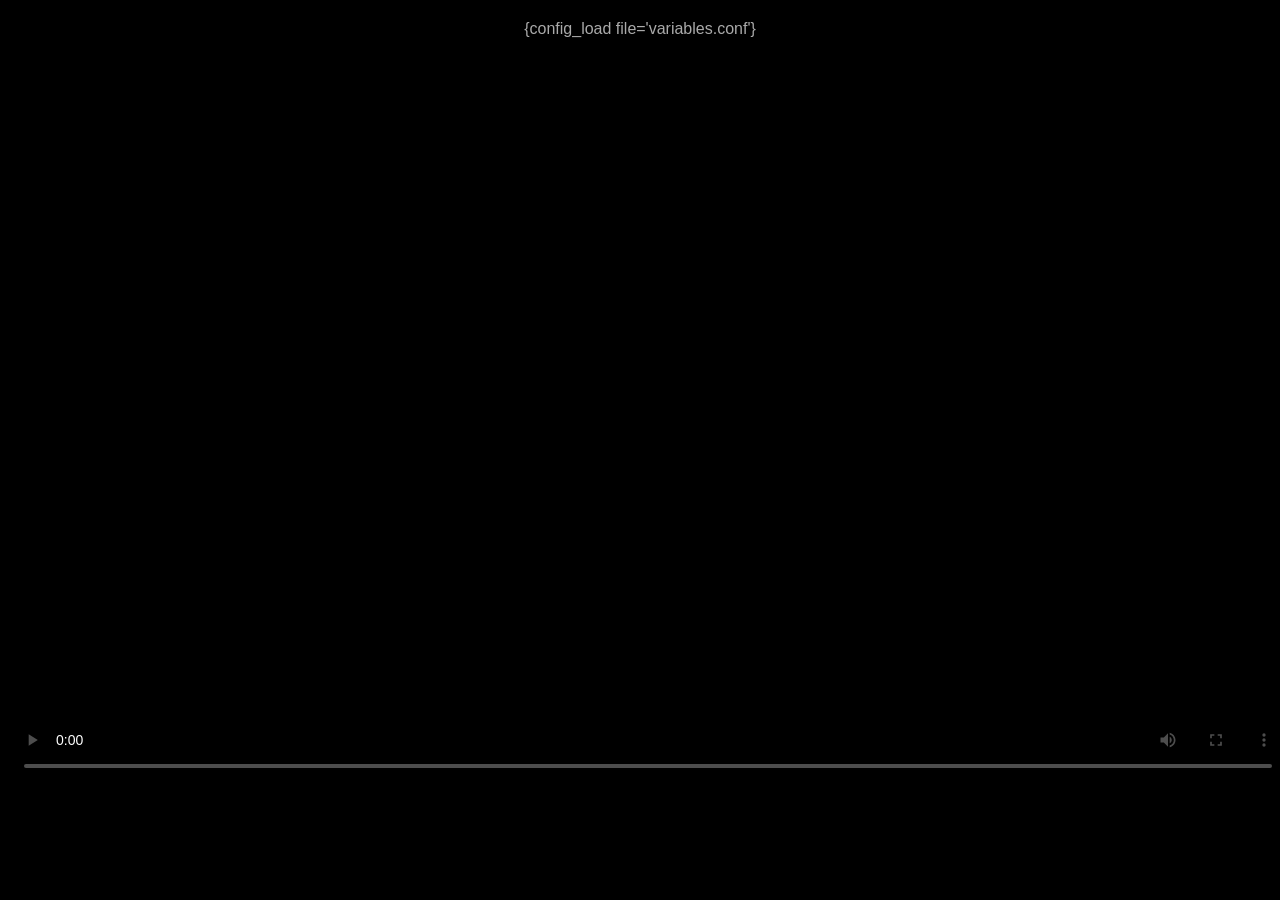
==== commit c7299857: "Moved variables out into a config file (minor tweak to a js error)" ====
--- a/index.html
+++ b/index.html
@@ -1,11 +1,5 @@
 <!DOCTYPE html>
-<script>
-        var title           =       "Stream Site";
-        var rtmpPubAddr     =       "x.x.x.x/live";
-        var streamKey       =       "test";
-        var streamType      =       "rtmp/flv";
-        var picture         =       "stream.png";
-</script>
+{config_load file='variables.conf'}
 <html>
 <head>
   <title>{#title#}</title>
@@ -13,9 +7,9 @@
   <style>
   #instructions { max-width: 1280px; text-align: left; margin: 30px auto; }
   #instructions textarea { width: 100%; height: 100px; }
-
+  
   /* Show the controls (hidden at the start by default) */
-  .video-js .vjs-control-bar {
+  .video-js .vjs-control-bar { 
     display: -webkit-box;
     display: -webkit-flex;
     display: -ms-flexbox;
@@ -25,7 +19,7 @@
   /* Make the demo a little prettier */
   body {
     margin-top: 20px;
-    text-align: center;
+    text-align: center; 
     color: #aaa;
     font-family: "Helvetica Neue", Helvetica, Arial, sans-serif;
     background: #000;
@@ -47,22 +41,13 @@
 <body>
 <div id="instructions">
   <video id="myPlayer" class="video-js vjs-default-skin" 
-        poster="{#picture#}"
-        controls preload="none" width="1280" height="720"
+	poster="{#picture#}"
+	controls preload="none" width="1280" height="720"
         data-setup='{ "aspectRatio":"780:450" }'>
-        <source src="rtmp://{#rtmpPubAddr#}/{#streamKey#}" type='{#streamType#}' />
+    	<source src="rtmp://{#rtmpPubAddr#}/{#streamKey#}" type='{#streamType#}' />
     <p class="vjs-no-js">To view this video please enable JavaScript, and consider upgrading to a web browser that <a href="http://videojs.com/html5-video-support/" target="_blank">supports HTML5 video</a></p>
   </video>
 </div>
 
 </body>
 </html>
-<script>
-        document.title = title;
-        var video = document.getElementsByTagName("video")[0];
-        video.setAttribute("poster", picture);
-
-        var source = document.getElementsByTagName("source")[0];
-        source.setAttribute("src", "rtmp://" + rtmpPubAddr + "/" + streamKey);
-        source.setAttribute("type", streamType);
-</script>
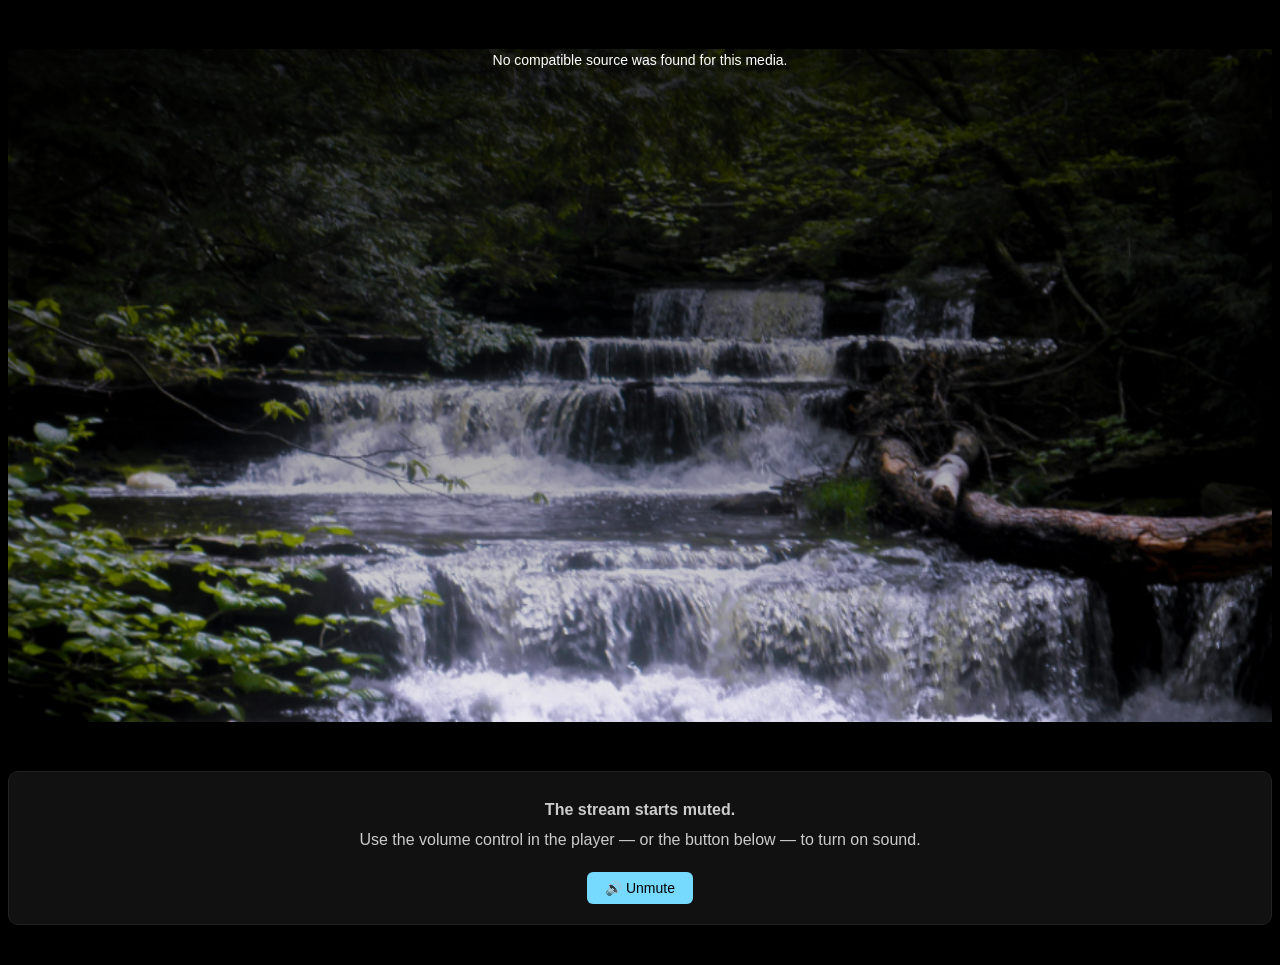
==== commit 8cc8e950: "Upgrade to Video.js 8 (HLS), add muted autoplay and info box - Replace Flash/RTMP player with self-h" ====
--- a/index.html
+++ b/index.html
@@ -1,15 +1,27 @@
 <!DOCTYPE html>
-{config_load file='variables.conf'}
 <html>
 <head>
-  <title>{#title#}</title>
+  <meta charset="utf-8">
+  <title>Stream Site</title>
+
+  <script>
+    // ---- Stream configuration ----
+    // Matches JasonRivers/Docker-nginx-rtmp:
+    //   push to:  rtmp://<hlsHost>/live/<streamKey>
+    //   play via: http://<hlsHost>:<hlsPort>/hls/<streamKey>.m3u8
+    var title      = "Stream Site";
+    var hlsHost    = "localhost";    // IP / hostname of your nginx-rtmp server
+    var hlsPort    = "8080";       // HTTP port the container exposes
+    var streamKey  = "test";       // stream key you publish to /live
+    var picture    = "stream.png"; // poster shown before play
+  </script>
 
   <style>
   #instructions { max-width: 1280px; text-align: left; margin: 30px auto; }
   #instructions textarea { width: 100%; height: 100px; }
-  
+
   /* Show the controls (hidden at the start by default) */
-  .video-js .vjs-control-bar { 
+  .video-js .vjs-control-bar {
     display: -webkit-box;
     display: -webkit-flex;
     display: -ms-flexbox;
@@ -19,35 +31,89 @@
   /* Make the demo a little prettier */
   body {
     margin-top: 20px;
-    text-align: center; 
+    text-align: center;
     color: #aaa;
     font-family: "Helvetica Neue", Helvetica, Arial, sans-serif;
     background: #000;
   }
 
   a, a:hover, a:visited { color: #76DAFF; }
+
+  /* Info box under the video */
+  #info-box {
+    max-width: 1280px;
+    margin: 20px auto 40px;
+    padding: 20px 24px;
+    background: #111;
+    border: 1px solid #222;
+    border-radius: 10px;
+    text-align: center;
+  }
+  #info-box .logo { max-height: 64px; width: auto; margin-bottom: 12px; }
+  #info-box p { margin: 6px 0; line-height: 1.5; color: #ccc; }
+  #unmute-btn {
+    margin-top: 14px;
+    padding: 8px 18px;
+    font-size: 14px;
+    color: #000;
+    background: #76DAFF;
+    border: none;
+    border-radius: 6px;
+    cursor: pointer;
+  }
+  #unmute-btn:hover { background: #5fc7ef; }
   </style>
 
-  <link href="video-js.css" rel="stylesheet" type="text/css">
+  <link href="video-js.min.css" rel="stylesheet" type="text/css">
   <link href="player.css" rel="stylesheet" type="text/css">
-  <script src="video.js"></script>
-
-  <script>
-    videojs.options.flash.swf = "video-js.swf";
-  </script>
-
-
+  <script src="video.min.js"></script>
 </head>
 <body>
 <div id="instructions">
-  <video id="myPlayer" class="video-js vjs-default-skin" 
-	poster="{#picture#}"
-	controls preload="none" width="1280" height="720"
-        data-setup='{ "aspectRatio":"780:450" }'>
-    	<source src="rtmp://{#rtmpPubAddr#}/{#streamKey#}" type='{#streamType#}' />
-    <p class="vjs-no-js">To view this video please enable JavaScript, and consider upgrading to a web browser that <a href="http://videojs.com/html5-video-support/" target="_blank">supports HTML5 video</a></p>
+  <video id="myPlayer" class="video-js vjs-default-skin"
+        poster="stream.png"
+        controls autoplay muted preload="auto" width="1280" height="720"
+        data-setup='{ "aspectRatio":"16:9", "liveui": true, "autoplay": "muted", "muted": true }'>
+    <p class="vjs-no-js">To view this video please enable JavaScript, and consider upgrading to a web browser that <a href="https://videojs.com/html5-video-support/" target="_blank">supports HTML5 video</a></p>
   </video>
+</div>
+
+<div id="info-box">
+  <img class="logo" src="logo.png" alt="Logo" onerror="this.style.display='none'">
+  <p><strong>The stream starts muted.</strong></p>
+  <p>Use the volume control in the player &mdash; or the button below &mdash; to turn on sound.</p>
+  <button id="unmute-btn" type="button">&#128266; Unmute</button>
 </div>
 
 </body>
 </html>
+<script>
+  document.title = title;
+
+  var hlsUrl = "http://" + hlsHost + ":" + hlsPort + "/hls/" + streamKey + ".m3u8";
+
+  var player = videojs("myPlayer");
+  player.poster(picture);
+  player.src({ src: hlsUrl, type: "application/x-mpegURL" });
+
+  // Browsers only allow autoplay when muted. Mute, then try to play;
+  // if the browser still blocks it, the controls remain for manual start.
+  player.ready(function () {
+    player.muted(true);
+    var attempt = player.play();
+    if (attempt && typeof attempt.catch === "function") {
+      attempt.catch(function () { /* autoplay blocked; user can press play */ });
+    }
+  });
+
+  // Unmute button in the info box: toggles sound and stays in sync with the player.
+  var unmuteBtn = document.getElementById("unmute-btn");
+  function syncUnmuteBtn() {
+    unmuteBtn.innerHTML = player.muted() ? "&#128266; Unmute" : "&#128263; Mute";
+  }
+  unmuteBtn.addEventListener("click", function () {
+    player.muted(!player.muted());
+  });
+  player.on("volumechange", syncUnmuteBtn);
+  player.ready(syncUnmuteBtn);
+</script>
--- a/video-js.min.css
+++ b/video-js.min.css
@@ -0,0 +1 @@
+.vjs-svg-icon{display:inline-block;background-repeat:no-repeat;background-position:center;fill:currentColor;height:1.8em;width:1.8em}.vjs-svg-icon:before{content:none!important}.vjs-control:focus .vjs-svg-icon,.vjs-svg-icon:hover{filter:drop-shadow(0 0 .25em #fff)}.video-js .vjs-big-play-button .vjs-icon-placeholder:before,.video-js .vjs-modal-dialog,.vjs-button>.vjs-icon-placeholder:before,.vjs-modal-dialog .vjs-modal-dialog-content{position:absolute;top:0;left:0;width:100%;height:100%}.video-js .vjs-big-play-button .vjs-icon-placeholder:before,.vjs-button>.vjs-icon-placeholder:before{text-align:center}@font-face{font-family:VideoJS;src:url([data-uri]) format("woff");font-weight:400;font-style:normal}.video-js .vjs-big-play-button .vjs-icon-placeholder:before,.video-js .vjs-play-control .vjs-icon-placeholder,.vjs-icon-play{font-family:VideoJS;font-weight:400;font-style:normal}.video-js .vjs-big-play-button .vjs-icon-placeholder:before,.video-js .vjs-play-control .vjs-icon-placeholder:before,.vjs-icon-play:before{content:"\f101"}.vjs-icon-play-circle{font-family:VideoJS;font-weight:400;font-style:normal}.vjs-icon-play-circle:before{content:"\f102"}.video-js .vjs-play-control.vjs-playing .vjs-icon-placeholder,.vjs-icon-pause{font-family:VideoJS;font-weight:400;font-style:normal}.video-js .vjs-play-control.vjs-playing .vjs-icon-placeholder:before,.vjs-icon-pause:before{content:"\f103"}.video-js .vjs-mute-control.vjs-vol-0 .vjs-icon-placeholder,.vjs-icon-volume-mute{font-family:VideoJS;font-weight:400;font-style:normal}.video-js .vjs-mute-control.vjs-vol-0 .vjs-icon-placeholder:before,.vjs-icon-volume-mute:before{content:"\f104"}.video-js .vjs-mute-control.vjs-vol-1 .vjs-icon-placeholder,.vjs-icon-volume-low{font-family:VideoJS;font-weight:400;font-style:normal}.video-js .vjs-mute-control.vjs-vol-1 .vjs-icon-placeholder:before,.vjs-icon-volume-low:before{content:"\f105"}.video-js .vjs-mute-control.vjs-vol-2 .vjs-icon-placeholder,.vjs-icon-volume-mid{font-family:VideoJS;font-weight:400;font-style:normal}.video-js .vjs-mute-control.vjs-vol-2 .vjs-icon-placeholder:before,.vjs-icon-volume-mid:before{content:"\f106"}.video-js .vjs-mute-control .vjs-icon-placeholder,.vjs-icon-volume-high{font-family:VideoJS;font-weight:400;font-style:normal}.video-js .vjs-mute-control .vjs-icon-placeholder:before,.vjs-icon-volume-high:before{content:"\f107"}.video-js .vjs-fullscreen-control .vjs-icon-placeholder,.vjs-icon-fullscreen-enter{font-family:VideoJS;font-weight:400;font-style:normal}.video-js .vjs-fullscreen-control .vjs-icon-placeholder:before,.vjs-icon-fullscreen-enter:before{content:"\f108"}.video-js.vjs-fullscreen .vjs-fullscreen-control .vjs-icon-placeholder,.vjs-icon-fullscreen-exit{font-family:VideoJS;font-weight:400;font-style:normal}.video-js.vjs-fullscreen .vjs-fullscreen-control .vjs-icon-placeholder:before,.vjs-icon-fullscreen-exit:before{content:"\f109"}.vjs-icon-spinner{font-family:VideoJS;font-weight:400;font-style:normal}.vjs-icon-spinner:before{content:"\f10a"}.video-js .vjs-subs-caps-button .vjs-icon-placeholder,.video-js .vjs-subtitles-button .vjs-icon-placeholder,.video-js.video-js:lang(en-AU) .vjs-subs-caps-button .vjs-icon-placeholder,.video-js.video-js:lang(en-GB) .vjs-subs-caps-button .vjs-icon-placeholder,.video-js.video-js:lang(en-IE) .vjs-subs-caps-button .vjs-icon-placeholder,.video-js.video-js:lang(en-NZ) .vjs-subs-caps-button .vjs-icon-placeholder,.vjs-icon-subtitles{font-family:VideoJS;font-weight:400;font-style:normal}.video-js .vjs-subs-caps-button .vjs-icon-placeholder:before,.video-js .vjs-subtitles-button .vjs-icon-placeholder:before,.video-js.video-js:lang(en-AU) .vjs-subs-caps-button .vjs-icon-placeholder:before,.video-js.video-js:lang(en-GB) .vjs-subs-caps-button .vjs-icon-placeholder:before,.video-js.video-js:lang(en-IE) .vjs-subs-caps-button .vjs-icon-placeholder:before,.video-js.video-js:lang(en-NZ) .vjs-subs-caps-button .vjs-icon-placeholder:before,.vjs-icon-subtitles:before{content:"\f10b"}.video-js .vjs-captions-button .vjs-icon-placeholder,.video-js:lang(en) .vjs-subs-caps-button .vjs-icon-placeholder,.video-js:lang(fr-CA) .vjs-subs-caps-button .vjs-icon-placeholder,.vjs-icon-captions{font-family:VideoJS;font-weight:400;font-style:normal}.video-js .vjs-captions-button .vjs-icon-placeholder:before,.video-js:lang(en) .vjs-subs-caps-button .vjs-icon-placeholder:before,.video-js:lang(fr-CA) .vjs-subs-caps-button .vjs-icon-placeholder:before,.vjs-icon-captions:before{content:"\f10c"}.vjs-icon-hd{font-family:VideoJS;font-weight:400;font-style:normal}.vjs-icon-hd:before{content:"\f10d"}.video-js .vjs-chapters-button .vjs-icon-placeholder,.vjs-icon-chapters{font-family:VideoJS;font-weight:400;font-style:normal}.video-js .vjs-chapters-button .vjs-icon-placeholder:before,.vjs-icon-chapters:before{content:"\f10e"}.vjs-icon-downloading{font-family:VideoJS;font-weight:400;font-style:normal}.vjs-icon-downloading:before{content:"\f10f"}.vjs-icon-file-download{font-family:VideoJS;font-weight:400;font-style:normal}.vjs-icon-file-download:before{content:"\f110"}.vjs-icon-file-download-done{font-family:VideoJS;font-weight:400;font-style:normal}.vjs-icon-file-download-done:before{content:"\f111"}.vjs-icon-file-download-off{font-family:VideoJS;font-weight:400;font-style:normal}.vjs-icon-file-download-off:before{content:"\f112"}.vjs-icon-share{font-family:VideoJS;font-weight:400;font-style:normal}.vjs-icon-share:before{content:"\f113"}.vjs-icon-cog{font-family:VideoJS;font-weight:400;font-style:normal}.vjs-icon-cog:before{content:"\f114"}.vjs-icon-square{font-family:VideoJS;font-weight:400;font-style:normal}.vjs-icon-square:before{content:"\f115"}.video-js .vjs-play-progress,.video-js .vjs-volume-level,.vjs-icon-circle,.vjs-seek-to-live-control .vjs-icon-placeholder{font-family:VideoJS;font-weight:400;font-style:normal}.video-js .vjs-play-progress:before,.video-js .vjs-volume-level:before,.vjs-icon-circle:before,.vjs-seek-to-live-control .vjs-icon-placeholder:before{content:"\f116"}.vjs-icon-circle-outline{font-family:VideoJS;font-weight:400;font-style:normal}.vjs-icon-circle-outline:before{content:"\f117"}.vjs-icon-circle-inner-circle{font-family:VideoJS;font-weight:400;font-style:normal}.vjs-icon-circle-inner-circle:before{content:"\f118"}.video-js .vjs-control.vjs-close-button .vjs-icon-placeholder,.vjs-icon-cancel{font-family:VideoJS;font-weight:400;font-style:normal}.video-js .vjs-control.vjs-close-button .vjs-icon-placeholder:before,.vjs-icon-cancel:before{content:"\f119"}.vjs-icon-repeat{font-family:VideoJS;font-weight:400;font-style:normal}.vjs-icon-repeat:before{content:"\f11a"}.video-js .vjs-play-control.vjs-ended .vjs-icon-placeholder,.vjs-icon-replay{font-family:VideoJS;font-weight:400;font-style:normal}.video-js .vjs-play-control.vjs-ended .vjs-icon-placeholder:before,.vjs-icon-replay:before{content:"\f11b"}.video-js .vjs-skip-backward-5 .vjs-icon-placeholder,.vjs-icon-replay-5{font-family:VideoJS;font-weight:400;font-style:normal}.video-js .vjs-skip-backward-5 .vjs-icon-placeholder:before,.vjs-icon-replay-5:before{content:"\f11c"}.video-js .vjs-skip-backward-10 .vjs-icon-placeholder,.vjs-icon-replay-10{font-family:VideoJS;font-weight:400;font-style:normal}.video-js .vjs-skip-backward-10 .vjs-icon-placeholder:before,.vjs-icon-replay-10:before{content:"\f11d"}.video-js .vjs-skip-backward-30 .vjs-icon-placeholder,.vjs-icon-replay-30{font-family:VideoJS;font-weight:400;font-style:normal}.video-js .vjs-skip-backward-30 .vjs-icon-placeholder:before,.vjs-icon-replay-30:before{content:"\f11e"}.video-js .vjs-skip-forward-5 .vjs-icon-placeholder,.vjs-icon-forward-5{font-family:VideoJS;font-weight:400;font-style:normal}.video-js .vjs-skip-forward-5 .vjs-icon-placeholder:before,.vjs-icon-forward-5:before{content:"\f11f"}.video-js .vjs-skip-forward-10 .vjs-icon-placeholder,.vjs-icon-forward-10{font-family:VideoJS;font-weight:400;font-style:normal}.video-js .vjs-skip-forward-10 .vjs-icon-placeholder:before,.vjs-icon-forward-10:before{content:"\f120"}.video-js .vjs-skip-forward-30 .vjs-icon-placeholder,.vjs-icon-forward-30{font-family:VideoJS;font-weight:400;font-style:normal}.video-js .vjs-skip-forward-30 .vjs-icon-placeholder:before,.vjs-icon-forward-30:before{content:"\f121"}.video-js .vjs-audio-button .vjs-icon-placeholder,.vjs-icon-audio{font-family:VideoJS;font-weight:400;font-style:normal}.video-js .vjs-audio-button .vjs-icon-placeholder:before,.vjs-icon-audio:before{content:"\f122"}.vjs-icon-next-item{font-family:VideoJS;font-weight:400;font-style:normal}.vjs-icon-next-item:before{content:"\f123"}.vjs-icon-previous-item{font-family:VideoJS;font-weight:400;font-style:normal}.vjs-icon-previous-item:before{content:"\f124"}.vjs-icon-shuffle{font-family:VideoJS;font-weight:400;font-style:normal}.vjs-icon-shuffle:before{content:"\f125"}.vjs-icon-cast{font-family:VideoJS;font-weight:400;font-style:normal}.vjs-icon-cast:before{content:"\f126"}.video-js .vjs-picture-in-picture-control .vjs-icon-placeholder,.vjs-icon-picture-in-picture-enter{font-family:VideoJS;font-weight:400;font-style:normal}.video-js .vjs-picture-in-picture-control .vjs-icon-placeholder:before,.vjs-icon-picture-in-picture-enter:before{content:"\f127"}.video-js.vjs-picture-in-picture .vjs-picture-in-picture-control .vjs-icon-placeholder,.vjs-icon-picture-in-picture-exit{font-family:VideoJS;font-weight:400;font-style:normal}.video-js.vjs-picture-in-picture .vjs-picture-in-picture-control .vjs-icon-placeholder:before,.vjs-icon-picture-in-picture-exit:before{content:"\f128"}.vjs-icon-facebook{font-family:VideoJS;font-weight:400;font-style:normal}.vjs-icon-facebook:before{content:"\f129"}.vjs-icon-linkedin{font-family:VideoJS;font-weight:400;font-style:normal}.vjs-icon-linkedin:before{content:"\f12a"}.vjs-icon-twitter{font-family:VideoJS;font-weight:400;font-style:normal}.vjs-icon-twitter:before{content:"\f12b"}.vjs-icon-tumblr{font-family:VideoJS;font-weight:400;font-style:normal}.vjs-icon-tumblr:before{content:"\f12c"}.vjs-icon-pinterest{font-family:VideoJS;font-weight:400;font-style:normal}.vjs-icon-pinterest:before{content:"\f12d"}.video-js .vjs-descriptions-button .vjs-icon-placeholder,.vjs-icon-audio-description{font-family:VideoJS;font-weight:400;font-style:normal}.video-js .vjs-descriptions-button .vjs-icon-placeholder:before,.vjs-icon-audio-description:before{content:"\f12e"}.video-js{display:inline-block;vertical-align:top;box-sizing:border-box;color:#fff;background-color:#000;position:relative;padding:0;font-size:10px;line-height:1;font-weight:400;font-style:normal;font-family:Arial,Helvetica,sans-serif;word-break:initial}.video-js:-moz-full-screen{position:absolute}.video-js:-webkit-full-screen{width:100%!important;height:100%!important}.video-js[tabindex="-1"]{outline:0}.video-js *,.video-js :after,.video-js :before{box-sizing:inherit}.video-js ul{font-family:inherit;font-size:inherit;line-height:inherit;list-style-position:outside;margin-left:0;margin-right:0;margin-top:0;margin-bottom:0}.video-js.vjs-1-1,.video-js.vjs-16-9,.video-js.vjs-4-3,.video-js.vjs-9-16,.video-js.vjs-fluid{width:100%;max-width:100%}.video-js.vjs-1-1:not(.vjs-audio-only-mode),.video-js.vjs-16-9:not(.vjs-audio-only-mode),.video-js.vjs-4-3:not(.vjs-audio-only-mode),.video-js.vjs-9-16:not(.vjs-audio-only-mode),.video-js.vjs-fluid:not(.vjs-audio-only-mode){height:0}.video-js.vjs-16-9:not(.vjs-audio-only-mode){padding-top:56.25%}.video-js.vjs-4-3:not(.vjs-audio-only-mode){padding-top:75%}.video-js.vjs-9-16:not(.vjs-audio-only-mode){padding-top:177.7777777778%}.video-js.vjs-1-1:not(.vjs-audio-only-mode){padding-top:100%}.video-js.vjs-fill:not(.vjs-audio-only-mode){width:100%;height:100%}.video-js .vjs-tech{position:absolute;top:0;left:0;width:100%;height:100%}.video-js.vjs-audio-only-mode .vjs-tech{display:none}body.vjs-full-window,body.vjs-pip-window{padding:0;margin:0;height:100%}.vjs-full-window .video-js.vjs-fullscreen,body.vjs-pip-window .video-js{position:fixed;overflow:hidden;z-index:1000;left:0;top:0;bottom:0;right:0}.video-js.vjs-fullscreen:not(.vjs-ios-native-fs),body.vjs-pip-window .video-js{width:100%!important;height:100%!important;padding-top:0!important;display:block}.video-js.vjs-fullscreen.vjs-user-inactive{cursor:none}.vjs-pip-container .vjs-pip-text{position:absolute;bottom:10%;font-size:2em;background-color:rgba(0,0,0,.7);padding:.5em;text-align:center;width:100%}.vjs-layout-small.vjs-pip-container .vjs-pip-text,.vjs-layout-tiny.vjs-pip-container .vjs-pip-text,.vjs-layout-x-small.vjs-pip-container .vjs-pip-text{bottom:0;font-size:1.4em}.vjs-hidden{display:none!important}.vjs-disabled{opacity:.5;cursor:default}.video-js .vjs-offscreen{height:1px;left:-9999px;position:absolute;top:0;width:1px}.vjs-lock-showing{display:block!important;opacity:1!important;visibility:visible!important}.vjs-no-js{padding:20px;color:#fff;background-color:#000;font-size:18px;font-family:Arial,Helvetica,sans-serif;text-align:center;width:300px;height:150px;margin:0 auto}.vjs-no-js a,.vjs-no-js a:visited{color:#66a8cc}.video-js .vjs-big-play-button{font-size:3em;line-height:1.5em;height:1.63332em;width:3em;display:block;position:absolute;top:50%;left:50%;padding:0;margin-top:-.81666em;margin-left:-1.5em;cursor:pointer;opacity:1;border:.06666em solid #fff;background-color:#2b333f;background-color:rgba(43,51,63,.7);border-radius:.3em;transition:all .4s}.vjs-big-play-button .vjs-svg-icon{width:1em;height:1em;position:absolute;top:50%;left:50%;line-height:1;transform:translate(-50%,-50%)}.video-js .vjs-big-play-button:focus,.video-js:hover .vjs-big-play-button{border-color:#fff;background-color:rgb(114.9141509434,132.7028301887,159.3858490566);background-color:rgba(114.9141509434,132.7028301887,159.3858490566,.5);transition:all 0s}.vjs-controls-disabled .vjs-big-play-button,.vjs-error .vjs-big-play-button,.vjs-has-started .vjs-big-play-button,.vjs-using-native-controls .vjs-big-play-button{display:none}.vjs-has-started.vjs-paused.vjs-show-big-play-button-on-pause:not(.vjs-seeking,.vjs-scrubbing,.vjs-error) .vjs-big-play-button{display:block}.video-js button{background:0 0;border:none;color:inherit;display:inline-block;font-size:inherit;line-height:inherit;text-transform:none;text-decoration:none;transition:none;-webkit-appearance:none;-moz-appearance:none;appearance:none}.video-js.vjs-spatial-navigation-enabled .vjs-button:focus{outline:.0625em solid #fff;box-shadow:none}.vjs-control .vjs-button{width:100%;height:100%}.video-js .vjs-control.vjs-close-button{cursor:pointer;height:3em;position:absolute;right:0;top:.5em;z-index:2}.video-js .vjs-modal-dialog{background:rgba(0,0,0,.8);background:linear-gradient(180deg,rgba(0,0,0,.8),rgba(255,255,255,0));overflow:auto}.video-js .vjs-modal-dialog>*{box-sizing:border-box}.vjs-modal-dialog .vjs-modal-dialog-content{font-size:1.2em;line-height:1.5;padding:20px 24px;z-index:1}.vjs-menu-button{cursor:pointer}.vjs-menu-button.vjs-disabled{cursor:default}.vjs-workinghover .vjs-menu-button.vjs-disabled:hover .vjs-menu{display:none}.vjs-menu .vjs-menu-content{display:block;padding:0;margin:0;font-family:Arial,Helvetica,sans-serif;overflow:auto}.vjs-menu .vjs-menu-content>*{box-sizing:border-box}.vjs-scrubbing .vjs-control.vjs-menu-button:hover .vjs-menu{display:none}.vjs-menu li{display:flex;justify-content:center;list-style:none;margin:0;padding:.2em 0;line-height:1.4em;font-size:1.2em;text-align:center;text-transform:lowercase}.js-focus-visible .vjs-menu li.vjs-menu-item:hover,.vjs-menu li.vjs-menu-item:focus,.vjs-menu li.vjs-menu-item:hover{background-color:rgb(114.9141509434,132.7028301887,159.3858490566);background-color:rgba(114.9141509434,132.7028301887,159.3858490566,.5)}.js-focus-visible .vjs-menu li.vjs-selected:hover,.vjs-menu li.vjs-selected,.vjs-menu li.vjs-selected:focus,.vjs-menu li.vjs-selected:hover{background-color:#fff;color:#2b333f}.js-focus-visible .vjs-menu li.vjs-selected:hover .vjs-svg-icon,.vjs-menu li.vjs-selected .vjs-svg-icon,.vjs-menu li.vjs-selected:focus .vjs-svg-icon,.vjs-menu li.vjs-selected:hover .vjs-svg-icon{fill:#000}.js-focus-visible .vjs-menu :not(.vjs-selected):focus:not(.focus-visible),.video-js .vjs-menu :not(.vjs-selected):focus:not(:focus-visible){background:0 0}.vjs-menu li.vjs-menu-title{text-align:center;text-transform:uppercase;font-size:1em;line-height:2em;padding:0;margin:0 0 .3em 0;font-weight:700;cursor:default}.vjs-menu-button-popup .vjs-menu{display:none;position:absolute;bottom:0;width:10em;left:-3em;height:0;margin-bottom:1.5em;border-top-color:rgba(43,51,63,.7)}.vjs-pip-window .vjs-menu-button-popup .vjs-menu{left:unset;right:1em}.vjs-menu-button-popup .vjs-menu .vjs-menu-content{background-color:#2b333f;background-color:rgba(43,51,63,.7);position:absolute;width:100%;bottom:1.5em;max-height:15em}.vjs-layout-tiny .vjs-menu-button-popup .vjs-menu .vjs-menu-content,.vjs-layout-x-small .vjs-menu-button-popup .vjs-menu .vjs-menu-content{max-height:5em}.vjs-layout-small .vjs-menu-button-popup .vjs-menu .vjs-menu-content{max-height:10em}.vjs-layout-medium .vjs-menu-button-popup .vjs-menu .vjs-menu-content{max-height:14em}.vjs-layout-huge .vjs-menu-button-popup .vjs-menu .vjs-menu-content,.vjs-layout-large .vjs-menu-button-popup .vjs-menu .vjs-menu-content,.vjs-layout-x-large .vjs-menu-button-popup .vjs-menu .vjs-menu-content{max-height:25em}.vjs-menu-button-popup .vjs-menu.vjs-lock-showing,.vjs-workinghover .vjs-menu-button-popup.vjs-hover .vjs-menu{display:block}.video-js .vjs-menu-button-inline{transition:all .4s;overflow:hidden}.video-js .vjs-menu-button-inline:before{width:2.222222222em}.video-js .vjs-menu-button-inline.vjs-slider-active,.video-js .vjs-menu-button-inline:focus,.video-js .vjs-menu-button-inline:hover{width:12em}.vjs-menu-button-inline .vjs-menu{opacity:0;height:100%;width:auto;position:absolute;left:4em;top:0;padding:0;margin:0;transition:all .4s}.vjs-menu-button-inline.vjs-slider-active .vjs-menu,.vjs-menu-button-inline:focus .vjs-menu,.vjs-menu-button-inline:hover .vjs-menu{display:block;opacity:1}.vjs-menu-button-inline .vjs-menu-content{width:auto;height:100%;margin:0;overflow:hidden}.video-js .vjs-control-bar{display:none;width:100%;position:absolute;bottom:0;left:0;right:0;height:3em;background-color:#2b333f;background-color:rgba(43,51,63,.7)}.video-js.vjs-spatial-navigation-enabled .vjs-control-bar{gap:1px}.video-js:not(.vjs-controls-disabled,.vjs-using-native-controls,.vjs-error) .vjs-control-bar.vjs-lock-showing{display:flex!important}.vjs-audio-only-mode .vjs-control-bar,.vjs-has-started .vjs-control-bar{display:flex;visibility:visible;opacity:1;transition:visibility .1s,opacity .1s}.vjs-has-started.vjs-user-inactive.vjs-playing .vjs-control-bar{visibility:visible;opacity:0;pointer-events:none;transition:visibility 1s,opacity 1s}.vjs-controls-disabled .vjs-control-bar,.vjs-error .vjs-control-bar,.vjs-using-native-controls .vjs-control-bar{display:none!important}.vjs-audio-only-mode.vjs-has-started.vjs-user-inactive.vjs-playing .vjs-control-bar,.vjs-audio.vjs-has-started.vjs-user-inactive.vjs-playing .vjs-control-bar{opacity:1;visibility:visible;pointer-events:auto}.video-js .vjs-control{position:relative;text-align:center;margin:0;padding:0;height:100%;width:4em;flex:none}.video-js .vjs-control.vjs-visible-text{width:auto;padding-left:1em;padding-right:1em}.vjs-button>.vjs-icon-placeholder:before{font-size:1.8em;line-height:1.67}.vjs-button>.vjs-icon-placeholder{display:block}.vjs-button>.vjs-svg-icon{display:inline-block}.video-js .vjs-control:focus,.video-js .vjs-control:focus:before,.video-js .vjs-control:hover:before{text-shadow:0 0 1em #fff}.video-js :not(.vjs-visible-text)>.vjs-control-text{border:0;clip:rect(0 0 0 0);height:1px;overflow:hidden;padding:0;position:absolute;width:1px}.video-js .vjs-custom-control-spacer{display:none}.video-js .vjs-progress-control{cursor:pointer;flex:auto;display:flex;align-items:center;min-width:4em;touch-action:none}.video-js .vjs-progress-control.disabled{cursor:default}.vjs-live .vjs-progress-control{display:none}.vjs-liveui .vjs-progress-control{display:flex;align-items:center}.video-js .vjs-progress-holder{flex:auto;transition:all .2s;height:.3em}.video-js .vjs-progress-control .vjs-progress-holder{margin:0 10px}.video-js .vjs-progress-control:hover .vjs-progress-holder,.video-js.vjs-scrubbing.vjs-touch-enabled .vjs-progress-control .vjs-progress-holder{font-size:1.6666666667em}.video-js .vjs-progress-control:hover .vjs-progress-holder.disabled{font-size:1em}.video-js .vjs-progress-holder .vjs-load-progress,.video-js .vjs-progress-holder .vjs-load-progress div,.video-js .vjs-progress-holder .vjs-play-progress{position:absolute;display:block;height:100%;margin:0;padding:0;width:0}.video-js .vjs-play-progress{background-color:#fff}.video-js .vjs-play-progress:before{font-size:.9em;position:absolute;right:-.5em;line-height:.35em;z-index:1}.vjs-svg-icons-enabled .vjs-play-progress:before{content:none!important}.vjs-play-progress .vjs-svg-icon{position:absolute;top:-.35em;right:-.4em;width:.9em;height:.9em;pointer-events:none;line-height:.15em;z-index:1}.video-js .vjs-load-progress{background:rgba(114.9141509434,132.7028301887,159.3858490566,.5)}.video-js .vjs-load-progress div{background:rgba(114.9141509434,132.7028301887,159.3858490566,.75)}.video-js .vjs-time-tooltip{background-color:#fff;background-color:rgba(255,255,255,.8);border-radius:.3em;color:#000;float:right;font-family:Arial,Helvetica,sans-serif;font-size:1em;padding:6px 8px 8px 8px;pointer-events:none;position:absolute;top:-3.4em;visibility:hidden;z-index:1}.video-js .vjs-progress-holder:focus .vjs-time-tooltip{display:none}.video-js .vjs-progress-control:hover .vjs-progress-holder:focus .vjs-time-tooltip,.video-js .vjs-progress-control:hover .vjs-time-tooltip,.video-js.vjs-scrubbing.vjs-touch-enabled .vjs-progress-control .vjs-time-tooltip{display:block;font-size:.6em;visibility:visible}.video-js .vjs-progress-control.disabled:hover .vjs-time-tooltip{font-size:1em}.video-js .vjs-progress-control .vjs-mouse-display{display:none;position:absolute;width:1px;height:100%;background-color:#000;z-index:1}.video-js .vjs-progress-control:hover .vjs-mouse-display{display:block}.video-js.vjs-scrubbing.vjs-touch-enabled .vjs-progress-control .vjs-mouse-display{display:block}.video-js.vjs-touch-enabled:not(.vjs-scrubbing) .vjs-progress-control .vjs-mouse-display,.video-js.vjs-user-inactive .vjs-progress-control .vjs-mouse-display{visibility:hidden;opacity:0;transition:visibility 1s,opacity 1s}.vjs-mouse-display .vjs-time-tooltip{color:#fff;background-color:#000;background-color:rgba(0,0,0,.8)}.video-js .vjs-slider{position:relative;cursor:pointer;padding:0;margin:0 .45em 0 .45em;-webkit-touch-callout:none;-webkit-user-select:none;-moz-user-select:none;user-select:none;background-color:rgb(114.9141509434,132.7028301887,159.3858490566);background-color:rgba(114.9141509434,132.7028301887,159.3858490566,.5)}.video-js .vjs-slider.disabled{cursor:default}.video-js .vjs-slider:focus{text-shadow:0 0 1em #fff;box-shadow:0 0 1em #fff}.video-js.vjs-spatial-navigation-enabled .vjs-slider:focus{outline:.0625em solid #fff}.video-js .vjs-mute-control{cursor:pointer;flex:none}.video-js .vjs-volume-control{cursor:pointer;margin-right:1em;display:flex}.video-js .vjs-volume-control.vjs-volume-horizontal{width:5em}.video-js .vjs-volume-panel .vjs-volume-control{visibility:visible;opacity:0;width:1px;height:1px;margin-left:-1px}.video-js .vjs-volume-panel{transition:width 1s}.video-js .vjs-volume-panel .vjs-volume-control.vjs-slider-active,.video-js .vjs-volume-panel .vjs-volume-control:active,.video-js .vjs-volume-panel.vjs-hover .vjs-mute-control~.vjs-volume-control,.video-js .vjs-volume-panel.vjs-hover .vjs-volume-control,.video-js .vjs-volume-panel:active .vjs-volume-control,.video-js .vjs-volume-panel:focus .vjs-volume-control{visibility:visible;opacity:1;position:relative;transition:visibility .1s,opacity .1s,height .1s,width .1s,left 0s,top 0s}.video-js .vjs-volume-panel .vjs-volume-control.vjs-slider-active.vjs-volume-horizontal,.video-js .vjs-volume-panel .vjs-volume-control:active.vjs-volume-horizontal,.video-js .vjs-volume-panel.vjs-hover .vjs-mute-control~.vjs-volume-control.vjs-volume-horizontal,.video-js .vjs-volume-panel.vjs-hover .vjs-volume-control.vjs-volume-horizontal,.video-js .vjs-volume-panel:active .vjs-volume-control.vjs-volume-horizontal,.video-js .vjs-volume-panel:focus .vjs-volume-control.vjs-volume-horizontal{width:5em;height:3em;margin-right:0}.video-js .vjs-volume-panel .vjs-volume-control.vjs-slider-active.vjs-volume-vertical,.video-js .vjs-volume-panel .vjs-volume-control:active.vjs-volume-vertical,.video-js .vjs-volume-panel.vjs-hover .vjs-mute-control~.vjs-volume-control.vjs-volume-vertical,.video-js .vjs-volume-panel.vjs-hover .vjs-volume-control.vjs-volume-vertical,.video-js .vjs-volume-panel:active .vjs-volume-control.vjs-volume-vertical,.video-js .vjs-volume-panel:focus .vjs-volume-control.vjs-volume-vertical{left:-3.5em;transition:left 0s}.video-js .vjs-volume-panel.vjs-volume-panel-horizontal.vjs-hover,.video-js .vjs-volume-panel.vjs-volume-panel-horizontal.vjs-slider-active,.video-js .vjs-volume-panel.vjs-volume-panel-horizontal:active{width:10em;transition:width .1s}.video-js .vjs-volume-panel.vjs-volume-panel-horizontal.vjs-mute-toggle-only{width:4em}.video-js .vjs-volume-panel .vjs-volume-control.vjs-volume-vertical{height:8em;width:3em;left:-3000em;transition:visibility 1s,opacity 1s,height 1s 1s,width 1s 1s,left 1s 1s,top 1s 1s}.video-js .vjs-volume-panel .vjs-volume-control.vjs-volume-horizontal{transition:visibility 1s,opacity 1s,height 1s 1s,width 1s,left 1s 1s,top 1s 1s}.video-js .vjs-volume-panel{display:flex}.video-js .vjs-volume-bar{margin:1.35em .45em}.vjs-volume-bar.vjs-slider-horizontal{width:5em;height:.3em}.vjs-volume-bar.vjs-slider-vertical{width:.3em;height:5em;margin:1.35em auto}.video-js .vjs-volume-level{position:absolute;bottom:0;left:0;background-color:#fff}.video-js .vjs-volume-level:before{position:absolute;font-size:.9em;z-index:1}.vjs-slider-vertical .vjs-volume-level{width:.3em}.vjs-slider-vertical .vjs-volume-level:before{top:-.5em;left:-.3em;z-index:1}.vjs-svg-icons-enabled .vjs-volume-level:before{content:none}.vjs-volume-level .vjs-svg-icon{position:absolute;width:.9em;height:.9em;pointer-events:none;z-index:1}.vjs-slider-horizontal .vjs-volume-level{height:.3em}.vjs-slider-horizontal .vjs-volume-level:before{line-height:.35em;right:-.5em}.vjs-slider-horizontal .vjs-volume-level .vjs-svg-icon{right:-.3em;transform:translateY(-50%)}.vjs-slider-vertical .vjs-volume-level .vjs-svg-icon{top:-.55em;transform:translateX(-50%)}.video-js .vjs-volume-panel.vjs-volume-panel-vertical{width:4em}.vjs-volume-bar.vjs-slider-vertical .vjs-volume-level{height:100%}.vjs-volume-bar.vjs-slider-horizontal .vjs-volume-level{width:100%}.video-js .vjs-volume-vertical{width:3em;height:8em;bottom:8em;background-color:#2b333f;background-color:rgba(43,51,63,.7)}.video-js .vjs-volume-horizontal .vjs-menu{left:-2em}.video-js .vjs-volume-tooltip{background-color:#fff;background-color:rgba(255,255,255,.8);border-radius:.3em;color:#000;float:right;font-family:Arial,Helvetica,sans-serif;font-size:1em;padding:6px 8px 8px 8px;pointer-events:none;position:absolute;top:-3.4em;visibility:hidden;z-index:1}.video-js .vjs-volume-control:hover .vjs-progress-holder:focus .vjs-volume-tooltip,.video-js .vjs-volume-control:hover .vjs-volume-tooltip{display:block;font-size:1em;visibility:visible}.video-js .vjs-volume-vertical:hover .vjs-progress-holder:focus .vjs-volume-tooltip,.video-js .vjs-volume-vertical:hover .vjs-volume-tooltip{left:1em;top:-12px}.video-js .vjs-volume-control.disabled:hover .vjs-volume-tooltip{font-size:1em}.video-js .vjs-volume-control .vjs-mouse-display{display:none;position:absolute;width:100%;height:1px;background-color:#000;z-index:1}.video-js .vjs-volume-horizontal .vjs-mouse-display{width:1px;height:100%}.video-js .vjs-volume-control:hover .vjs-mouse-display{display:block}.video-js.vjs-user-inactive .vjs-volume-control .vjs-mouse-display{visibility:hidden;opacity:0;transition:visibility 1s,opacity 1s}.vjs-mouse-display .vjs-volume-tooltip{color:#fff;background-color:#000;background-color:rgba(0,0,0,.8)}.vjs-poster{display:inline-block;vertical-align:middle;cursor:pointer;margin:0;padding:0;position:absolute;top:0;right:0;bottom:0;left:0;height:100%}.vjs-has-started .vjs-poster,.vjs-using-native-controls .vjs-poster{display:none}.vjs-audio.vjs-has-started .vjs-poster,.vjs-has-started.vjs-audio-poster-mode .vjs-poster,.vjs-pip-container.vjs-has-started .vjs-poster{display:block}.vjs-poster img{width:100%;height:100%;object-fit:contain}.video-js .vjs-live-control{display:flex;align-items:flex-start;flex:auto;font-size:1em;line-height:3em}.video-js.vjs-liveui .vjs-live-control,.video-js:not(.vjs-live) .vjs-live-control{display:none}.video-js .vjs-seek-to-live-control{align-items:center;cursor:pointer;flex:none;display:inline-flex;height:100%;padding-left:.5em;padding-right:.5em;font-size:1em;line-height:3em;width:auto;min-width:4em}.video-js.vjs-live:not(.vjs-liveui) .vjs-seek-to-live-control,.video-js:not(.vjs-live) .vjs-seek-to-live-control{display:none}.vjs-seek-to-live-control.vjs-control.vjs-at-live-edge{cursor:auto}.vjs-seek-to-live-control .vjs-icon-placeholder{margin-right:.5em;color:#888}.vjs-svg-icons-enabled .vjs-seek-to-live-control{line-height:0}.vjs-seek-to-live-control .vjs-svg-icon{width:1em;height:1em;pointer-events:none;fill:#888}.vjs-seek-to-live-control.vjs-control.vjs-at-live-edge .vjs-icon-placeholder{color:red}.vjs-seek-to-live-control.vjs-control.vjs-at-live-edge .vjs-svg-icon{fill:red}.video-js .vjs-time-control{flex:none;font-size:1em;line-height:3em;min-width:2em;width:auto;padding-left:1em;padding-right:1em}.video-js .vjs-current-time,.video-js .vjs-duration,.vjs-live .vjs-time-control,.vjs-live .vjs-time-divider{display:none}.vjs-time-divider{display:none;line-height:3em}.vjs-normalise-time-controls:not(.vjs-live) .vjs-time-control{display:flex}.video-js .vjs-play-control{cursor:pointer}.video-js .vjs-play-control .vjs-icon-placeholder{flex:none}.vjs-text-track-display{position:absolute;bottom:3em;left:0;right:0;top:0;pointer-events:none}.vjs-error .vjs-text-track-display{display:none}.video-js.vjs-controls-disabled .vjs-text-track-display,.video-js.vjs-user-inactive.vjs-playing .vjs-text-track-display{bottom:1em}.video-js .vjs-text-track{font-size:1.4em;text-align:center;margin-bottom:.1em}.vjs-subtitles{color:#fff}.vjs-captions{color:#fc6}.vjs-tt-cue{display:block}video::-webkit-media-text-track-display{transform:translateY(-3em)}.video-js.vjs-controls-disabled video::-webkit-media-text-track-display,.video-js.vjs-user-inactive.vjs-playing video::-webkit-media-text-track-display{transform:translateY(-1.5em)}.video-js.vjs-force-center-align-cues .vjs-text-track-cue{text-align:center!important;width:80%!important}@supports not (inset:10px){.video-js .vjs-text-track-display>div{top:0;right:0;bottom:0;left:0}}.video-js .vjs-picture-in-picture-control{cursor:pointer;flex:none}.video-js.vjs-audio-only-mode .vjs-picture-in-picture-control,.vjs-pip-window .vjs-picture-in-picture-control{display:none}.video-js .vjs-fullscreen-control{cursor:pointer;flex:none}.video-js.vjs-audio-only-mode .vjs-fullscreen-control,.vjs-pip-window .vjs-fullscreen-control{display:none}.vjs-playback-rate .vjs-playback-rate-value,.vjs-playback-rate>.vjs-menu-button{position:absolute;top:0;left:0;width:100%;height:100%}.vjs-playback-rate .vjs-playback-rate-value{pointer-events:none;font-size:1.5em;line-height:2;text-align:center}.vjs-playback-rate .vjs-menu{width:4em;left:0}.vjs-error .vjs-error-display .vjs-modal-dialog-content{font-size:1.4em;text-align:center}.vjs-loading-spinner{display:none;position:absolute;top:50%;left:50%;transform:translate(-50%,-50%);opacity:.85;text-align:left;border:.6em solid rgba(43,51,63,.7);box-sizing:border-box;background-clip:padding-box;width:5em;height:5em;border-radius:50%;visibility:hidden}.vjs-seeking .vjs-loading-spinner,.vjs-waiting .vjs-loading-spinner{display:flex;justify-content:center;align-items:center;animation:vjs-spinner-show 0s linear .3s forwards}.vjs-error .vjs-loading-spinner{display:none}.vjs-loading-spinner:after,.vjs-loading-spinner:before{content:"";position:absolute;box-sizing:inherit;width:inherit;height:inherit;border-radius:inherit;opacity:1;border:inherit;border-color:transparent;border-top-color:#fff}.vjs-seeking .vjs-loading-spinner:after,.vjs-seeking .vjs-loading-spinner:before,.vjs-waiting .vjs-loading-spinner:after,.vjs-waiting .vjs-loading-spinner:before{animation:vjs-spinner-spin 1.1s cubic-bezier(.6,.2,0,.8) infinite,vjs-spinner-fade 1.1s linear infinite}.vjs-seeking .vjs-loading-spinner:before,.vjs-waiting .vjs-loading-spinner:before{border-top-color:#fff}.vjs-seeking .vjs-loading-spinner:after,.vjs-waiting .vjs-loading-spinner:after{border-top-color:#fff;animation-delay:.44s}@keyframes vjs-spinner-show{to{visibility:visible}}@keyframes vjs-spinner-spin{100%{transform:rotate(360deg)}}@keyframes vjs-spinner-fade{0%{border-top-color:rgb(114.9141509434,132.7028301887,159.3858490566)}20%{border-top-color:rgb(114.9141509434,132.7028301887,159.3858490566)}35%{border-top-color:#fff}60%{border-top-color:rgb(114.9141509434,132.7028301887,159.3858490566)}100%{border-top-color:rgb(114.9141509434,132.7028301887,159.3858490566)}}.video-js.vjs-audio-only-mode .vjs-captions-button{display:none}.vjs-chapters-button .vjs-menu ul{width:24em}.video-js.vjs-audio-only-mode .vjs-descriptions-button{display:none}.vjs-subs-caps-button+.vjs-menu .vjs-captions-menu-item .vjs-svg-icon{width:1.5em;height:1.5em}.video-js .vjs-subs-caps-button+.vjs-menu .vjs-captions-menu-item .vjs-menu-item-text .vjs-icon-placeholder{vertical-align:middle;display:inline-block;margin-bottom:-.1em}.video-js .vjs-subs-caps-button+.vjs-menu .vjs-captions-menu-item .vjs-menu-item-text .vjs-icon-placeholder:before{font-family:VideoJS;content:"\f10c";font-size:1.5em;line-height:inherit}.video-js.vjs-audio-only-mode .vjs-subs-caps-button{display:none}.video-js .vjs-audio-button+.vjs-menu .vjs-descriptions-menu-item .vjs-menu-item-text .vjs-icon-placeholder,.video-js .vjs-audio-button+.vjs-menu .vjs-main-desc-menu-item .vjs-menu-item-text .vjs-icon-placeholder{vertical-align:middle;display:inline-block;margin-bottom:-.1em}.video-js .vjs-audio-button+.vjs-menu .vjs-descriptions-menu-item .vjs-menu-item-text .vjs-icon-placeholder:before,.video-js .vjs-audio-button+.vjs-menu .vjs-main-desc-menu-item .vjs-menu-item-text .vjs-icon-placeholder:before{font-family:VideoJS;content:" \f12e";font-size:1.5em;line-height:inherit}.video-js.vjs-layout-small .vjs-current-time,.video-js.vjs-layout-small .vjs-duration,.video-js.vjs-layout-small .vjs-playback-rate,.video-js.vjs-layout-small .vjs-remaining-time,.video-js.vjs-layout-small .vjs-time-divider,.video-js.vjs-layout-small .vjs-volume-control,.video-js.vjs-layout-tiny .vjs-current-time,.video-js.vjs-layout-tiny .vjs-duration,.video-js.vjs-layout-tiny .vjs-playback-rate,.video-js.vjs-layout-tiny .vjs-remaining-time,.video-js.vjs-layout-tiny .vjs-time-divider,.video-js.vjs-layout-tiny .vjs-volume-control,.video-js.vjs-layout-x-small .vjs-current-time,.video-js.vjs-layout-x-small .vjs-duration,.video-js.vjs-layout-x-small .vjs-playback-rate,.video-js.vjs-layout-x-small .vjs-remaining-time,.video-js.vjs-layout-x-small .vjs-time-divider,.video-js.vjs-layout-x-small .vjs-volume-control{display:none}.video-js.vjs-layout-small .vjs-volume-panel.vjs-volume-panel-horizontal.vjs-hover,.video-js.vjs-layout-small .vjs-volume-panel.vjs-volume-panel-horizontal.vjs-slider-active,.video-js.vjs-layout-small .vjs-volume-panel.vjs-volume-panel-horizontal:active,.video-js.vjs-layout-small .vjs-volume-panel.vjs-volume-panel-horizontal:hover,.video-js.vjs-layout-tiny .vjs-volume-panel.vjs-volume-panel-horizontal.vjs-hover,.video-js.vjs-layout-tiny .vjs-volume-panel.vjs-volume-panel-horizontal.vjs-slider-active,.video-js.vjs-layout-tiny .vjs-volume-panel.vjs-volume-panel-horizontal:active,.video-js.vjs-layout-tiny .vjs-volume-panel.vjs-volume-panel-horizontal:hover,.video-js.vjs-layout-x-small .vjs-volume-panel.vjs-volume-panel-horizontal.vjs-hover,.video-js.vjs-layout-x-small .vjs-volume-panel.vjs-volume-panel-horizontal.vjs-slider-active,.video-js.vjs-layout-x-small .vjs-volume-panel.vjs-volume-panel-horizontal:active,.video-js.vjs-layout-x-small .vjs-volume-panel.vjs-volume-panel-horizontal:hover{width:auto;width:initial}.video-js.vjs-layout-tiny .vjs-progress-control,.video-js.vjs-layout-x-small .vjs-progress-control{display:none}.video-js.vjs-layout-x-small .vjs-custom-control-spacer{flex:auto;display:block}.vjs-modal-dialog.vjs-text-track-settings{background-color:#2b333f;background-color:rgba(43,51,63,.75);color:#fff;height:70%}.vjs-spatial-navigation-enabled .vjs-modal-dialog.vjs-text-track-settings{height:80%}.vjs-error .vjs-text-track-settings{display:none}.vjs-text-track-settings .vjs-modal-dialog-content{display:table}.vjs-text-track-settings .vjs-track-settings-colors,.vjs-text-track-settings .vjs-track-settings-controls,.vjs-text-track-settings .vjs-track-settings-font{display:table-cell}.vjs-text-track-settings .vjs-track-settings-controls{text-align:right;vertical-align:bottom}@supports (display:grid){.vjs-text-track-settings .vjs-modal-dialog-content{display:grid;grid-template-columns:1fr 1fr;grid-template-rows:1fr;padding:20px 24px 0 24px}.vjs-track-settings-controls .vjs-default-button{margin-bottom:20px}.vjs-text-track-settings .vjs-track-settings-controls{grid-column:1/-1}.vjs-layout-small .vjs-text-track-settings .vjs-modal-dialog-content,.vjs-layout-tiny .vjs-text-track-settings .vjs-modal-dialog-content,.vjs-layout-x-small .vjs-text-track-settings .vjs-modal-dialog-content{grid-template-columns:1fr}}.vjs-text-track-settings select{font-size:inherit}.vjs-track-setting>select{margin-right:1em;margin-bottom:.5em}.vjs-text-track-settings fieldset{margin:10px;border:none}.vjs-text-track-settings fieldset span{display:inline-block;padding:0 .6em .8em}.vjs-text-track-settings fieldset span>select{max-width:7.3em}.vjs-text-track-settings legend{color:#fff;font-weight:700;font-size:1.2em}.vjs-text-track-settings .vjs-label{margin:0 .5em .5em 0}.vjs-track-settings-controls button:active,.vjs-track-settings-controls button:focus{outline-style:solid;outline-width:medium;background-image:linear-gradient(0deg,#fff 88%,rgb(114.9141509434,132.7028301887,159.3858490566) 100%)}.vjs-track-settings-controls button:hover{color:rgba(43,51,63,.75)}.vjs-track-settings-controls button{background-color:#fff;background-image:linear-gradient(-180deg,#fff 88%,rgb(114.9141509434,132.7028301887,159.3858490566) 100%);color:#2b333f;cursor:pointer;border-radius:2px}.vjs-track-settings-controls .vjs-default-button{margin-right:1em}.vjs-title-bar{background:rgba(0,0,0,.9);background:linear-gradient(180deg,rgba(0,0,0,.9) 0,rgba(0,0,0,.7) 60%,rgba(0,0,0,0) 100%);font-size:1.2em;line-height:1.5;transition:opacity .1s;padding:.666em 1.333em 4em;pointer-events:none;position:absolute;top:0;width:100%}.vjs-error .vjs-title-bar{display:none}.vjs-title-bar-description,.vjs-title-bar-title{margin:0;overflow:hidden;text-overflow:ellipsis;white-space:nowrap}.vjs-title-bar-title{font-weight:700;margin-bottom:.333em}.vjs-playing.vjs-user-inactive .vjs-title-bar{opacity:0;transition:opacity 1s}.video-js .vjs-skip-forward-5{cursor:pointer}.video-js .vjs-skip-forward-10{cursor:pointer}.video-js .vjs-skip-forward-30{cursor:pointer}.video-js .vjs-skip-backward-5{cursor:pointer}.video-js .vjs-skip-backward-10{cursor:pointer}.video-js .vjs-skip-backward-30{cursor:pointer}.video-js .vjs-transient-button{position:absolute;height:3em;display:flex;align-items:center;justify-content:center;background-color:rgba(50,50,50,.5);cursor:pointer;opacity:1;transition:opacity 1s}.video-js:not(.vjs-has-started) .vjs-transient-button{display:none}.video-js.not-hover .vjs-transient-button:not(.force-display),.video-js.vjs-user-inactive .vjs-transient-button:not(.force-display){opacity:0}.video-js .vjs-transient-button span{padding:0 .5em}.video-js .vjs-transient-button.vjs-left{left:1em}.video-js .vjs-transient-button.vjs-right{right:1em}.video-js .vjs-transient-button.vjs-top{top:1em}.video-js .vjs-transient-button.vjs-near-top{top:4em}.video-js .vjs-transient-button.vjs-bottom{bottom:4em}.video-js .vjs-transient-button:hover{background-color:rgba(50,50,50,.9)}@media print{.video-js>:not(.vjs-tech):not(.vjs-poster){visibility:hidden}}.vjs-resize-manager{position:absolute;top:0;left:0;width:100%;height:100%;border:none;z-index:-1000}.js-focus-visible .video-js :focus:not(.focus-visible){outline:0}.video-js :focus:not(:focus-visible){outline:0}
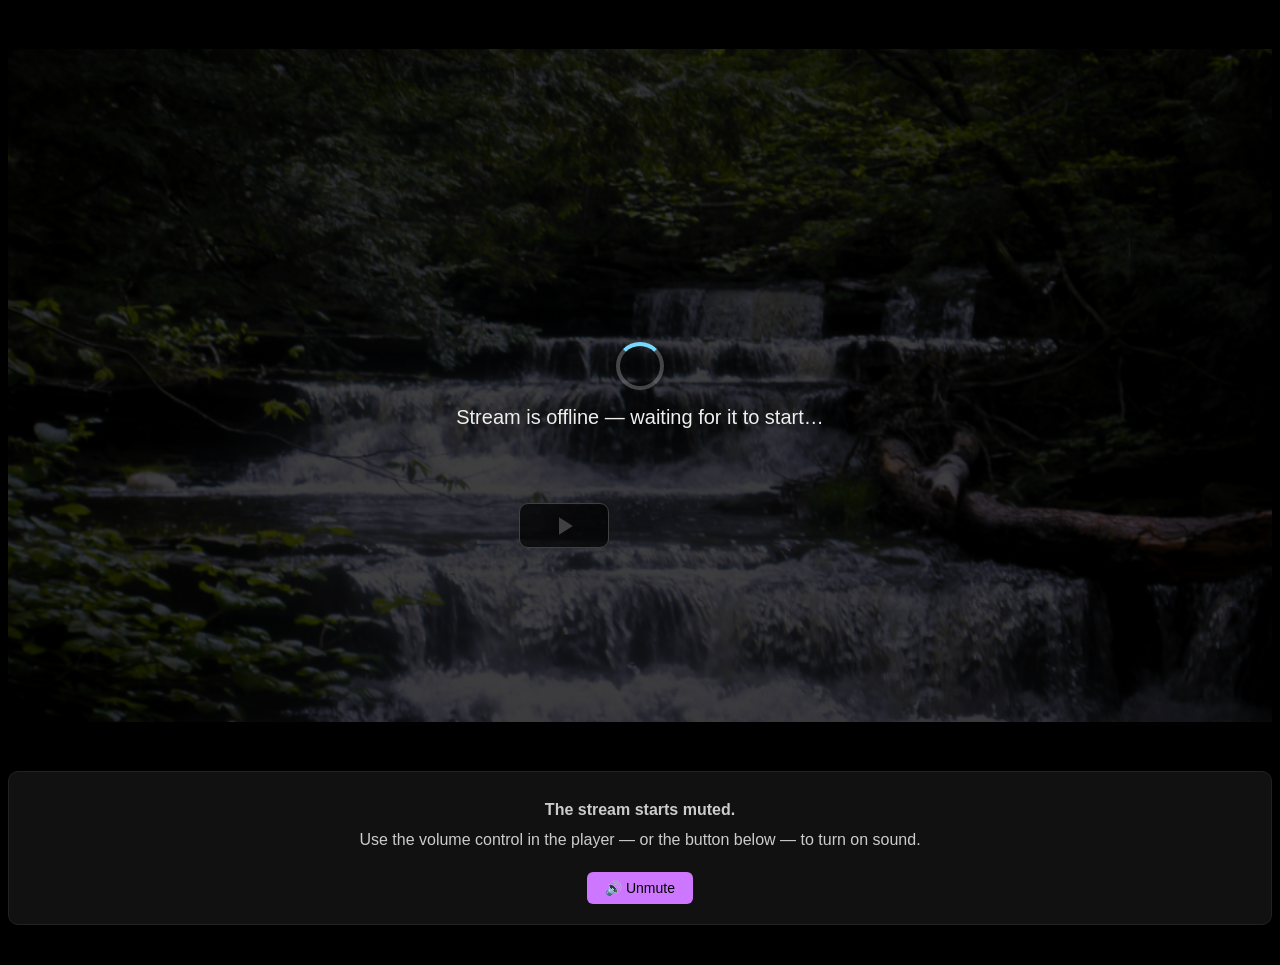
==== commit 440da281: "Handle offline/stalled stream and auto-recover when it returns - Poll the HLS playlist and show a "s" ====
--- a/index.html
+++ b/index.html
@@ -17,8 +17,34 @@
   </script>
 
   <style>
-  #instructions { max-width: 1280px; text-align: left; margin: 30px auto; }
+  #instructions { max-width: 1280px; text-align: left; margin: 30px auto; position: relative; }
   #instructions textarea { width: 100%; height: 100px; }
+
+  /* "Stream offline" overlay shown when nothing is being published */
+  #offline {
+    position: absolute;
+    inset: 0;
+    display: none; /* toggled to flex by JS */
+    flex-direction: column;
+    align-items: center;
+    justify-content: center;
+    background: rgba(0, 0, 0, 0.75);
+    color: #eee;
+    font-size: 20px;
+    text-align: center;
+    z-index: 2;
+    pointer-events: none;
+  }
+  #offline .spinner {
+    width: 40px;
+    height: 40px;
+    margin-bottom: 16px;
+    border: 4px solid rgba(255, 255, 255, 0.25);
+    border-top-color: #76DAFF;
+    border-radius: 50%;
+    animation: spin 1s linear infinite;
+  }
+  @keyframes spin { to { transform: rotate(360deg); } }
 
   /* Show the controls (hidden at the start by default) */
   .video-js .vjs-control-bar {
@@ -56,7 +82,7 @@
     padding: 8px 18px;
     font-size: 14px;
     color: #000;
-    background: #76DAFF;
+    background: #cd76ff;
     border: none;
     border-radius: 6px;
     cursor: pointer;
@@ -76,6 +102,10 @@
         data-setup='{ "aspectRatio":"16:9", "liveui": true, "autoplay": "muted", "muted": true }'>
     <p class="vjs-no-js">To view this video please enable JavaScript, and consider upgrading to a web browser that <a href="https://videojs.com/html5-video-support/" target="_blank">supports HTML5 video</a></p>
   </video>
+  <div id="offline">
+    <div class="spinner"></div>
+    <div>Stream is offline &mdash; waiting for it to start&hellip;</div>
+  </div>
 </div>
 
 <div id="info-box">
@@ -94,16 +124,74 @@
 
   var player = videojs("myPlayer");
   player.poster(picture);
-  player.src({ src: hlsUrl, type: "application/x-mpegURL" });
-
-  // Browsers only allow autoplay when muted. Mute, then try to play;
-  // if the browser still blocks it, the controls remain for manual start.
-  player.ready(function () {
-    player.muted(true);
+
+  var hlsSource  = { src: hlsUrl, type: "application/x-mpegURL" };
+  var offlineEl  = document.getElementById("offline");
+  var POLL_MS    = 3000;   // how often to check the stream
+  var STALE_MS   = 12000;  // playlist unchanged this long => treat as offline
+  var MAX_AGE_MS = 30000;  // playlist file older than this => treat as offline
+
+  var live         = false; // is a stream currently loaded/playing?
+  var lastPlaylist = "";    // last seen .m3u8 body
+  var lastChange   = 0;     // when the playlist last changed
+
+  function showOffline() {
+    if (live) { player.reset(); }   // stop & clear a stream that has ended
+    live = false;
+    player.poster(picture);
+    offlineEl.style.display = "flex";
+  }
+
+  function goLive() {
+    if (live) return;               // already playing
+    live = true;
+    offlineEl.style.display = "none";
+    player.src(hlsSource);
+    player.muted(true);             // muted so the browser allows autoplay
     var attempt = player.play();
     if (attempt && typeof attempt.catch === "function") {
       attempt.catch(function () { /* autoplay blocked; user can press play */ });
     }
+  }
+
+  // Poll the HLS playlist. It only goes live when the playlist actually
+  // advances (new fragments), so a stopped-but-not-yet-removed playlist is
+  // correctly detected as offline once it stops changing.
+  function checkStream() {
+    var ageMs = 0;
+    fetch(hlsUrl + "?_=" + Date.now(), { cache: "no-store" })
+      .then(function (res) {
+        if (!res.ok) throw new Error("offline");
+        var lm = res.headers.get("Last-Modified");
+        if (lm) { ageMs = Date.now() - new Date(lm).getTime(); }
+        return res.text();
+      })
+      .then(function (text) {
+        if (text.indexOf("#EXTINF") === -1) { showOffline(); return; }
+        // Playlist file hasn't been written recently => stream has stopped.
+        if (ageMs > MAX_AGE_MS) { showOffline(); return; }
+        if (text !== lastPlaylist) {
+          lastPlaylist = text;
+          lastChange = Date.now();
+          goLive();
+        } else if (Date.now() - lastChange > STALE_MS) {
+          showOffline();
+        }
+      })
+      .catch(function () { showOffline(); });
+  }
+
+  // If the stream drops mid-play, Video.js raises an error; fall back to
+  // the waiting state and let polling pick it back up.
+  player.on("error", function () {
+    player.error(null);
+    showOffline();
+  });
+
+  player.ready(function () {
+    showOffline();   // start in the waiting state
+    checkStream();
+    setInterval(checkStream, POLL_MS);
   });
 
   // Unmute button in the info box: toggles sound and stays in sync with the player.
